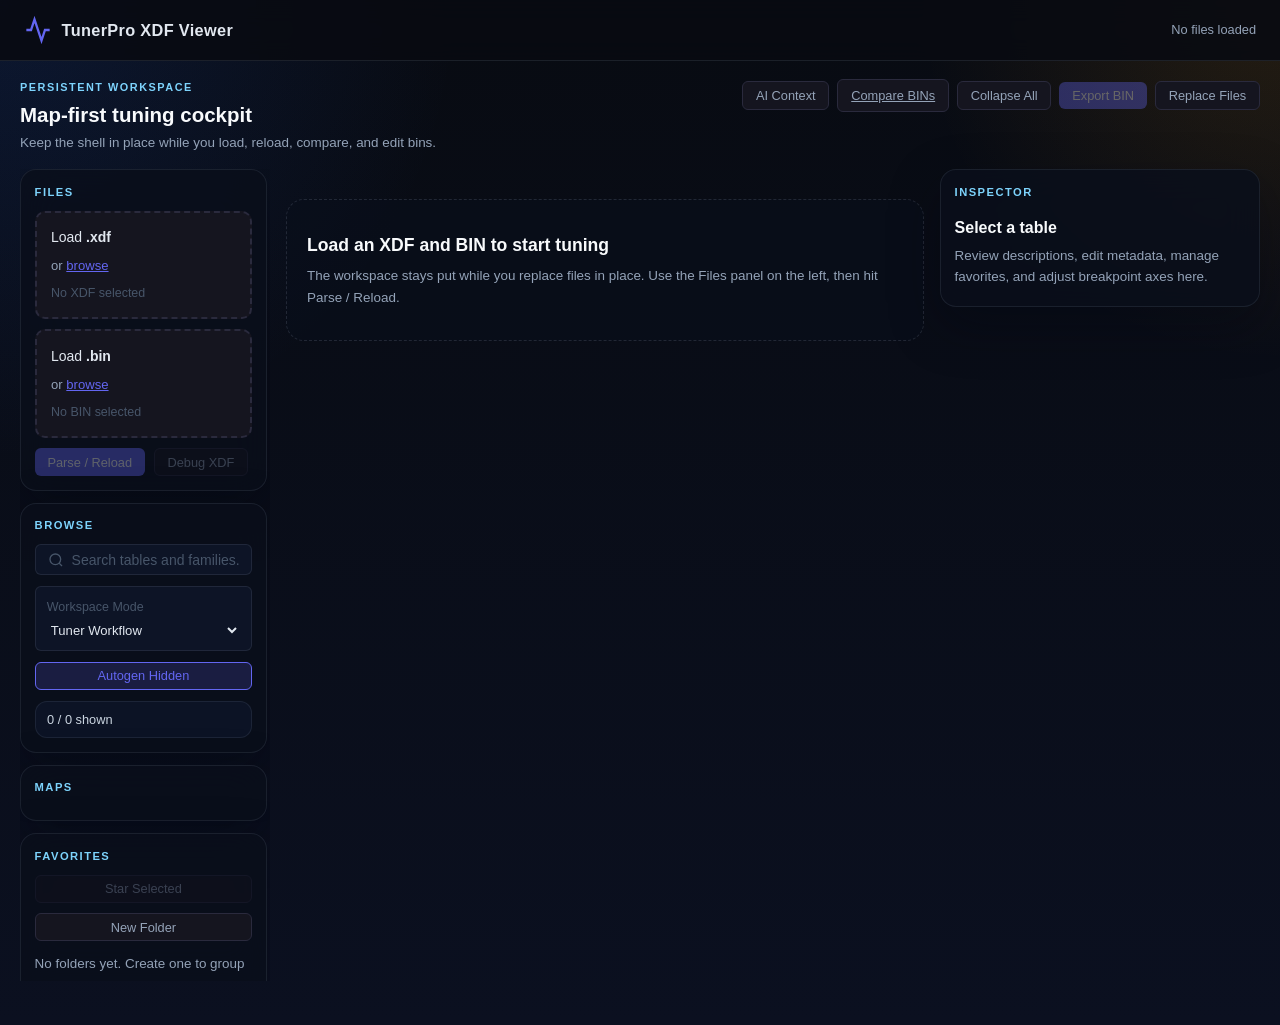
==== templates/index.html @ 8d2fbac7 "Improve folder bulk add and XDF errors" ====
<!DOCTYPE html>
<html lang="en">
<head>
  <meta charset="UTF-8" />
  <meta name="viewport" content="width=device-width, initial-scale=1.0" />
  <title>TunerPro XDF Viewer</title>
  <link rel="stylesheet" href="/static/style.css?v=20260409b" />
</head>
<body>
<header>
  <div class="header-inner">
    <div class="logo">
      <svg width="28" height="28" viewBox="0 0 24 24" fill="none" stroke="currentColor" stroke-width="2">
        <polyline points="22 12 18 12 15 21 9 3 6 12 2 12"/>
      </svg>
      TunerPro XDF Viewer
    </div>
    <div class="header-meta" id="header-meta"></div>
  </div>
</header>

<div class="results-area" id="results-area">
  <div class="workspace-topbar">
    <div class="workspace-topbar__meta">
      <div class="workspace-kicker">Persistent Workspace</div>
      <div class="workspace-title-wrap">
        <div class="workspace-title">Map-first tuning cockpit</div>
        <div class="workspace-subtitle">Keep the shell in place while you load, reload, compare, and edit bins.</div>
      </div>
    </div>

    <div class="workspace-topbar__controls">
      <div class="editor-toolbar" id="editor-toolbar">
        <div class="editor-toolbar__status">
          <span class="editor-badge" id="draft-badge">Draft Unloaded</span>
          <span class="editor-meta" id="draft-meta">0 pending edits · 0 dirty tables</span>
        </div>
        <div class="editor-toolbar__actions">
          <button class="btn btn-ghost btn-sm" id="btn-undo-draft" disabled>Undo Last</button>
          <button class="btn btn-ghost btn-sm" id="btn-reset-draft" disabled>Reset Draft</button>
          <button class="btn btn-primary btn-sm" id="btn-export-draft" disabled>Export Draft</button>
        </div>
      </div>
      <div class="workspace-actions">
        <button class="btn btn-ghost btn-sm" id="btn-ai-context" title="Show AI context prompt">AI Context</button>
        <a class="btn btn-ghost btn-sm" href="/compare">Compare BINs</a>
        <button class="btn btn-ghost btn-sm" id="btn-collapse-all">Collapse All</button>
        <button class="btn btn-primary btn-sm" id="btn-export-bin-top" disabled>Export BIN</button>
        <button class="btn btn-ghost btn-sm" id="btn-new-files">Replace Files</button>
      </div>
    </div>
  </div>

  <div class="workspace-shell">
    <aside class="workspace-sidebar">
      <section class="workspace-panel workspace-panel--files">
        <div class="workspace-panel__label">Files</div>
        <div class="file-panel">
          <div class="drop-zone drop-zone--compact" id="drop-xdf" data-target="xdf">
            <div class="drop-label">Load <strong>.xdf</strong></div>
            <div class="drop-sub">or <label class="file-link">browse<input type="file" id="input-xdf" accept=".xdf,.xml" hidden /></label></div>
            <div class="drop-status" id="status-xdf">No XDF selected</div>
          </div>
          <div class="drop-zone drop-zone--compact" id="drop-bin" data-target="bin">
            <div class="drop-label">Load <strong>.bin</strong></div>
            <div class="drop-sub">or <label class="file-link">browse<input type="file" id="input-bin" accept=".bin,.hex,*" hidden /></label></div>
            <div class="drop-status" id="status-bin">No BIN selected</div>
          </div>
          <div class="file-actions">
            <button class="btn btn-primary btn-sm" id="btn-parse" disabled>Parse / Reload</button>
            <button class="btn btn-ghost btn-sm" id="btn-debug" disabled title="Inspect raw XDF parse: addresses, dims, strides, math">Debug XDF</button>
          </div>
          <div class="progress-bar" id="progress-bar" style="display:none">
            <div class="progress-fill" id="progress-fill"></div>
          </div>
          <div class="upload-error" id="upload-error" style="display:none"></div>
        </div>
      </section>

      <section class="workspace-panel">
        <div class="workspace-panel__label">Browse</div>
        <div class="search-wrap search-wrap--sidebar">
          <svg width="16" height="16" viewBox="0 0 24 24" fill="none" stroke="currentColor" stroke-width="2">
            <circle cx="11" cy="11" r="8"/><line x1="21" y1="21" x2="16.65" y2="16.65"/>
          </svg>
          <input type="text" id="search-input" placeholder="Search tables and families..." autocomplete="off" />
          <button class="search-clear" id="search-clear" style="display:none">x</button>
        </div>
        <div class="view-select-wrap view-select-wrap--block">
          <label class="view-select-label" for="view-mode">Workspace Mode</label>
          <select class="view-select" id="view-mode" title="Choose how tables are grouped">
            <option value="workflow">Tuner Workflow</option>
            <option value="hierarchy">TunerPro Hierarchy</option>
            <option value="flat">Flat List</option>
          </select>
        </div>
        <button class="btn btn-ghost btn-sm btn-block" id="btn-hide-autogen" title="Toggle autogen axis tables">Autogen Hidden</button>
        <div class="count-badge count-badge--sidebar" id="count-badge">0 / 0 shown</div>
      </section>

      <section class="workspace-panel" id="map-panel">
        <div class="workspace-panel__label">Maps</div>
        <div class="map-tabs" id="map-tabs"></div>
      </section>

      <section class="workspace-panel" id="favorites-panel">
        <div class="workspace-panel__label">Favorites</div>
        <div class="favorites-actions">
          <button class="btn btn-ghost btn-sm btn-block" id="btn-toggle-favorite" disabled>Star Selected</button>
          <button class="btn btn-ghost btn-sm btn-block" id="btn-create-folder">New Folder</button>
        </div>
        <div class="folder-list" id="folder-list"></div>
      </section>

      <section class="workspace-panel" id="category-panel">
        <div class="workspace-panel__label">Category Navigation</div>
        <div class="category-nav" id="category-nav"></div>
      </section>
    </aside>

    <main class="workspace-main">
      <section class="workspace-overview" id="workspace-overview"></section>
      <section class="category-tabs" id="category-tabs"></section>
      <div class="workspace-empty" id="workspace-empty">
        <div class="workspace-empty__title">Load an XDF and BIN to start tuning</div>
        <div class="workspace-empty__copy">The workspace stays put while you replace files in place. Use the Files panel on the left, then hit Parse / Reload.</div>
      </div>
      <div class="table-list" id="table-list"></div>
    </main>

    <aside class="workspace-inspector">
      <div class="workspace-panel workspace-panel--inspector">
        <div class="workspace-panel__label">Inspector</div>
        <div class="inspector-empty" id="inspector-empty">
          <div class="inspector-empty__title">Select a table</div>
          <div class="inspector-empty__copy">Review descriptions, edit metadata, manage favorites, and adjust breakpoint axes here.</div>
        </div>
        <div class="inspector-panel" id="inspector-panel" style="display:none">
          <div class="inspector-panel__header" id="inspector-header"></div>
          <div class="inspector-panel__body" id="inspector-body"></div>
        </div>
      </div>
    </aside>
  </div>
</div>

<div class="modal-backdrop" id="folder-modal" style="display:none">
  <div class="modal">
    <div class="modal-header">
      <span>Folder</span>
      <button class="modal-close" id="folder-close">x</button>
    </div>
    <div class="modal-body">
      <p class="modal-hint">Create or rename a shared favorites folder for this tuning workspace.</p>
      <div class="metadata-form">
        <label class="metadata-form__field">
          <span>Folder Name</span>
          <input type="text" id="folder-name" />
        </label>
      </div>
      <div class="metadata-form__actions">
        <button class="btn btn-ghost btn-sm" id="folder-delete" style="display:none">Delete Folder</button>
        <button class="btn btn-primary btn-sm" id="folder-save">Save Folder</button>
      </div>
    </div>
  </div>
</div>

<div class="modal-backdrop" id="folder-quick-add-modal" style="display:none">
  <div class="modal modal--wide">
    <div class="modal-header">
      <span id="folder-quick-add-title">Quick Add to Folder</span>
      <button class="modal-close" id="folder-quick-add-close">x</button>
    </div>
    <div class="modal-body">
      <p class="modal-hint">Search tables and families, then use checkboxes to add or remove them from this folder in one pass.</p>
      <div class="quick-add-toolbar">
        <input type="text" id="folder-quick-add-search" placeholder="Search tables, families, buckets, maps..." />
        <button class="btn btn-ghost btn-sm" id="folder-quick-add-clear">Clear</button>
      </div>
      <div class="quick-add-list" id="folder-quick-add-list"></div>
      <div class="metadata-form__actions">
        <button class="btn btn-ghost btn-sm" id="folder-quick-add-cancel">Cancel</button>
        <button class="btn btn-primary btn-sm" id="folder-quick-add-save">Save Assignments</button>
      </div>
    </div>
  </div>
</div>

<div class="modal-backdrop" id="debug-modal" style="display:none">
  <div class="modal">
    <div class="modal-header">
      <span>XDF Debug - Raw Parse Output</span>
      <button class="modal-close" id="debug-close">x</button>
    </div>
    <div class="modal-body">
      <p class="modal-hint">This shows the raw values extracted from your XDF file. Check <strong>z_rows / z_cols</strong>, <strong>z_file_addr_hex</strong>, and <strong>sample_hex</strong> to spot bad addresses or offsets quickly.</p>
      <input type="text" id="debug-search" placeholder="Filter by table name..." class="debug-search-input" />
      <pre id="debug-output"></pre>
    </div>
  </div>
</div>

<div class="modal-backdrop" id="ai-context-modal" style="display:none">
  <div class="modal modal--wide">
    <div class="modal-header">
      <span>AI Tuning Context Prompt</span>
      <button class="modal-close" id="ai-context-close">x</button>
    </div>
    <div class="modal-body">
      <p class="modal-hint">Paste this at the start of a chat with a tuning-capable model so it understands the structure produced by <strong>Copy for AI</strong>.</p>
      <button class="btn btn-primary btn-sm" id="btn-copy-ai-context" style="margin-bottom:12px">Copy Prompt</button>
      <pre id="ai-context-text" class="ai-context-pre"></pre>
    </div>
  </div>
</div>

<div class="modal-backdrop" id="metadata-modal" style="display:none">
  <div class="modal modal--wide">
    <div class="modal-header">
      <span>Edit Table Metadata</span>
      <button class="modal-close" id="metadata-close">x</button>
    </div>
    <div class="modal-body">
      <p class="modal-hint">These name and description edits are local UI overrides for this browser. They do not change the BIN or the XDF itself.</p>
      <div class="metadata-form">
        <label class="metadata-form__field">
          <span>Display Name</span>
          <input type="text" id="metadata-title" />
        </label>
        <label class="metadata-form__field">
          <span>Short Description</span>
          <input type="text" id="metadata-short" />
        </label>
        <label class="metadata-form__field">
          <span>Long Description</span>
          <textarea id="metadata-long" rows="6"></textarea>
        </label>
      </div>
      <div class="metadata-form__actions">
        <button class="btn btn-ghost btn-sm" id="metadata-reset">Clear Override</button>
        <button class="btn btn-primary btn-sm" id="metadata-save">Save</button>
      </div>
    </div>
  </div>
</div>

<div class="toast" id="copy-toast">Copied to clipboard!</div>

<script src="/static/app.js?v=20260409b"></script>
</body>
</html>
---- static/style.css ----
/* ═══════════════════════════════════════════════════════════
   TunerPro XDF Viewer — Styles
   Dark automotive theme
   ═══════════════════════════════════════════════════════════ */

:root {
  --bg:          #0d0d14;
  --bg-card:     #15151f;
  --bg-hover:    #1c1c28;
  --bg-stripe:   #12121b;
  --border:      #2a2a3d;
  --border-dim:  #1e1e2e;
  --accent:      #6366f1;
  --accent-dim:  #3730a3;
  --accent-glow: rgba(99,102,241,.18);
  --amber:       #f59e0b;
  --amber-dim:   #92400e;
  --green:       #22c55e;
  --red:         #ef4444;
  --red-dim:     rgba(239,68,68,.18);
  --green-dim:   rgba(34,197,94,.18);
  --text:        #e2e8f0;
  --text-dim:    #94a3b8;
  --text-muted:  #475569;
  --radius:      10px;
  --radius-sm:   6px;
  --font-mono:   'JetBrains Mono', 'Fira Code', 'Cascadia Code', ui-monospace, monospace;
  --shadow:      0 4px 24px rgba(0,0,0,.5);
}

*, *::before, *::after { box-sizing: border-box; margin: 0; padding: 0; }

html { scroll-behavior: smooth; }

body {
  background: var(--bg);
  color: var(--text);
  font-family: -apple-system, BlinkMacSystemFont, 'Segoe UI', Roboto, sans-serif;
  font-size: 14px;
  line-height: 1.5;
  min-height: 100vh;
}

/* ── Header ── */
header {
  position: sticky;
  top: 0;
  z-index: 100;
  background: rgba(13,13,20,.92);
  backdrop-filter: blur(12px);
  border-bottom: 1px solid var(--border);
}
.header-inner {
  max-width: 1400px;
  margin: 0 auto;
  padding: 0 1.5rem;
  height: 52px;
  display: flex;
  align-items: center;
  justify-content: space-between;
}
.logo {
  display: flex;
  align-items: center;
  gap: .6rem;
  font-size: 1rem;
  font-weight: 600;
  color: var(--text);
  letter-spacing: .02em;
}
.logo svg { color: var(--accent); }
.header-meta { color: var(--text-dim); font-size: .8rem; }

/* ── Upload Panel ── */
.upload-panel {
  max-width: 900px;
  margin: 3rem auto;
  padding: 0 1.5rem;
}
.upload-grid {
  display: grid;
  grid-template-columns: 1fr 1fr 1fr;
  gap: 1rem;
}
@media (max-width: 700px) {
  .upload-grid { grid-template-columns: 1fr; }
}

.drop-zone {
  background: var(--bg-card);
  border: 2px dashed var(--border);
  border-radius: var(--radius);
  padding: 2rem 1.2rem;
  text-align: center;
  cursor: pointer;
  transition: border-color .2s, background .2s;
  display: flex;
  flex-direction: column;
  align-items: center;
  gap: .5rem;
}
.drop-zone:hover,
.drop-zone.drag-over {
  border-color: var(--accent);
  background: var(--accent-glow);
}
.drop-zone.has-file {
  border-color: var(--green);
  border-style: solid;
}
.drop-zone--optional {
  border-color: var(--border-dim);
  opacity: .8;
}
.drop-zone--optional:hover {
  opacity: 1;
  border-color: var(--amber);
  background: rgba(245,158,11,.1);
}
.drop-zone--optional.has-file {
  border-color: var(--amber);
  border-style: solid;
  opacity: 1;
}

.drop-icon { color: var(--text-muted); margin-bottom: .25rem; }
.drop-zone.has-file .drop-icon { color: var(--green); }
.drop-zone--optional.has-file .drop-icon { color: var(--amber); }

.drop-label { font-weight: 500; }
.drop-sub { color: var(--text-dim); font-size: .82rem; }
.drop-status {
  font-size: .78rem;
  color: var(--text-muted);
  word-break: break-all;
  max-width: 100%;
  overflow: hidden;
  text-overflow: ellipsis;
  white-space: nowrap;
}
.drop-zone.has-file .drop-status { color: var(--green); }
.drop-zone--optional.has-file .drop-status { color: var(--amber); }

.file-link {
  color: var(--accent);
  cursor: pointer;
  text-decoration: underline;
}
.optional-badge {
  font-size: .7rem;
  background: var(--amber-dim);
  color: var(--amber);
  padding: .1rem .4rem;
  border-radius: 99px;
  vertical-align: middle;
}

/* ── Upload Actions ── */
.upload-actions {
  display: flex;
  gap: .75rem;
  justify-content: center;
  margin-top: 1.5rem;
}

/* ── Progress Bar ── */
.progress-bar {
  height: 3px;
  background: var(--border);
  border-radius: 99px;
  margin-top: 1.25rem;
  overflow: hidden;
}
.progress-fill {
  height: 100%;
  background: var(--accent);
  border-radius: 99px;
  width: 0%;
  transition: width .3s;
  animation: shimmer 1.2s infinite;
}
@keyframes shimmer {
  0%   { opacity: 1; }
  50%  { opacity: .6; }
  100% { opacity: 1; }
}

.upload-error {
  margin-top: 1rem;
  background: rgba(239,68,68,.12);
  border: 1px solid var(--red);
  color: var(--red);
  border-radius: var(--radius-sm);
  padding: .75rem 1rem;
  font-size: .85rem;
  white-space: pre-wrap;
  font-family: var(--font-mono);
}

/* ── Buttons ── */
.btn {
  display: inline-flex;
  align-items: center;
  gap: .4rem;
  padding: .55rem 1.2rem;
  border-radius: var(--radius-sm);
  border: none;
  font-size: .875rem;
  font-weight: 500;
  cursor: pointer;
  transition: background .18s, opacity .18s;
}
.btn:disabled { opacity: .35; cursor: not-allowed; }
.btn-primary {
  background: var(--accent);
  color: #fff;
}
.btn-primary:not(:disabled):hover { background: #4f46e5; }
.btn-ghost {
  background: var(--bg-card);
  color: var(--text-dim);
  border: 1px solid var(--border);
}
.btn-ghost:hover { background: var(--bg-hover); color: var(--text); }
.btn-sm { padding: .35rem .8rem; font-size: .8rem; }
.btn-copy {
  background: transparent;
  color: var(--text-muted);
  border: 1px solid var(--border);
  padding: .3rem .65rem;
  border-radius: var(--radius-sm);
  font-size: .75rem;
  cursor: pointer;
  transition: all .15s;
  white-space: nowrap;
}
.btn-copy:hover {
  background: var(--accent-glow);
  color: var(--accent);
  border-color: var(--accent);
}

/* ── Results Area ── */
.results-area {
  max-width: 1400px;
  margin: 0 auto;
  padding: 0 1.5rem 3rem;
}

/* ── Toolbar ── */
.toolbar {
  display: flex;
  align-items: center;
  gap: .75rem;
  padding: .75rem 0;
  border-bottom: 1px solid var(--border);
  margin-bottom: 1rem;
  flex-wrap: wrap;
}
.search-wrap {
  display: flex;
  align-items: center;
  gap: .5rem;
  background: var(--bg-card);
  border: 1px solid var(--border);
  border-radius: var(--radius-sm);
  padding: .4rem .75rem;
  min-width: 240px;
}
.search-wrap svg { color: var(--text-muted); flex-shrink: 0; }
.search-wrap input {
  background: none;
  border: none;
  outline: none;
  color: var(--text);
  font-size: .875rem;
  flex: 1;
  min-width: 0;
}
.search-wrap input::placeholder { color: var(--text-muted); }
.search-clear {
  background: none;
  border: none;
  color: var(--text-muted);
  cursor: pointer;
  padding: 0;
  font-size: .85rem;
  line-height: 1;
}
.search-clear:hover { color: var(--text); }

.filter-tabs { display: flex; gap: .25rem; }
.filter-tab {
  background: none;
  border: 1px solid var(--border);
  color: var(--text-dim);
  border-radius: var(--radius-sm);
  padding: .3rem .7rem;
  font-size: .8rem;
  cursor: pointer;
  transition: all .15s;
}
.filter-tab.active,
.filter-tab:hover {
  background: var(--accent);
  border-color: var(--accent);
  color: #fff;
}

.toolbar-right {
  display: flex;
  align-items: center;
  gap: .75rem;
  margin-left: auto;
}
.count-badge {
  font-size: .78rem;
  color: var(--text-muted);
}

/* ── Table Cards ── */
.table-list {
  display: flex;
  flex-direction: column;
  gap: .5rem;
}

.table-card {
  background: var(--bg-card);
  border: 1px solid var(--border);
  border-radius: var(--radius);
  overflow: hidden;
  transition: border-color .18s;
}
.table-card:hover { border-color: var(--accent-dim); }
.table-card.has-error { border-color: var(--red); }

.card-header {
  display: flex;
  align-items: center;
  gap: .75rem;
  padding: .65rem 1rem;
  cursor: pointer;
  user-select: none;
  transition: background .15s;
}
.card-header:hover { background: var(--bg-hover); }

.card-chevron {
  color: var(--text-muted);
  transition: transform .2s;
  flex-shrink: 0;
}
.table-card.open .card-chevron { transform: rotate(90deg); }

.card-type-badge {
  font-size: .68rem;
  font-weight: 600;
  text-transform: uppercase;
  letter-spacing: .06em;
  padding: .15rem .45rem;
  border-radius: 4px;
  flex-shrink: 0;
}
.badge-table   { background: rgba(99,102,241,.2);  color: var(--accent); }
.badge-constant{ background: rgba(34,197,94,.2);   color: var(--green);  }
.badge-error   { background: rgba(239,68,68,.2);   color: var(--red);    }

.card-title {
  font-weight: 500;
  font-size: .9rem;
  flex: 1;
  min-width: 0;
  overflow: hidden;
  text-overflow: ellipsis;
  white-space: nowrap;
}
.card-units {
  font-size: .78rem;
  color: var(--text-muted);
  font-family: var(--font-mono);
  flex-shrink: 0;
}
.card-dims {
  font-size: .75rem;
  color: var(--text-muted);
  flex-shrink: 0;
}
.card-copy { flex-shrink: 0; }
.card-edit-meta {
  background: transparent;
  border: 1px solid var(--border);
  border-radius: var(--radius-sm);
  color: var(--text-muted);
  cursor: pointer;
  font-size: 0.68rem;
  line-height: 1;
  padding: 0.28rem 0.45rem;
  text-transform: uppercase;
  letter-spacing: 0.04em;
}

.card-edit-meta:hover {
  background: var(--bg-hover);
  color: var(--text);
}

.card-body {
  display: none;
  border-top: 1px solid var(--border);
}
.table-card.open .card-body { display: block; }

.card-desc {
  padding: .5rem 1rem;
  color: var(--text-dim);
  font-size: .8rem;
  border-bottom: 1px solid var(--border-dim);
}

/* ── Data Table ── */
.table-scroll {
  overflow-x: auto;
  padding: .75rem 1rem;
}

table.data-table {
  border-collapse: collapse;
  font-family: var(--font-mono);
  font-size: .78rem;
  min-width: 100%;
  white-space: nowrap;
}
table.data-table th,
table.data-table td {
  padding: .3rem .65rem;
  text-align: right;
  border: 1px solid var(--border-dim);
}
table.data-table th {
  background: var(--bg);
  color: var(--text-dim);
  font-weight: 500;
  font-size: .72rem;
  text-transform: uppercase;
  letter-spacing: .04em;
  position: sticky;
  top: 0;
  z-index: 1;
}
table.data-table th.row-header {
  left: 0;
  z-index: 2;
  text-align: left;
}
table.data-table td.row-label {
  background: var(--bg);
  color: var(--text-dim);
  font-size: .72rem;
  position: sticky;
  left: 0;
  z-index: 1;
  text-align: left;
  border-right: 2px solid var(--border);
}
table.data-table tr:nth-child(even) td { background: var(--bg-stripe); }
table.data-table tr:nth-child(even) td.row-label { background: var(--bg-stripe); }
table.data-table td { color: var(--text); }

/* Diff highlight */
table.data-table td.diff-changed {
  background: var(--red-dim) !important;
  color: var(--red);
  font-weight: 600;
}
table.data-table td.diff-changed .v1 { text-decoration: line-through; opacity: .55; display: block; font-size: .7rem; }
table.data-table td.diff-changed .v2 { color: var(--green); }

/* Scalar display */
.scalar-display {
  padding: 1rem 1.25rem;
  display: flex;
  align-items: baseline;
  gap: .5rem;
}
.scalar-value {
  font-family: var(--font-mono);
  font-size: 1.6rem;
  font-weight: 700;
  color: var(--text);
}
.scalar-units {
  font-family: var(--font-mono);
  color: var(--text-muted);
  font-size: .9rem;
}
.scalar-diff {
  font-size: .85rem;
  color: var(--red);
  font-family: var(--font-mono);
}
.scalar-diff .arrow { color: var(--text-muted); }
.scalar-diff .new-val { color: var(--green); }

/* Error card */
.card-error-msg {
  padding: .75rem 1rem;
  color: var(--red);
  font-family: var(--font-mono);
  font-size: .8rem;
}

/* ── Toast ── */
.toast {
  position: fixed;
  bottom: 1.5rem;
  right: 1.5rem;
  background: var(--accent);
  color: #fff;
  padding: .6rem 1.2rem;
  border-radius: var(--radius-sm);
  font-size: .875rem;
  font-weight: 500;
  box-shadow: var(--shadow);
  opacity: 0;
  transform: translateY(8px);
  transition: opacity .22s, transform .22s;
  pointer-events: none;
  z-index: 9999;
}
.toast.show {
  opacity: 1;
  transform: translateY(0);
}

/* ── Debug Modal ── */
.modal-backdrop {
  position: fixed;
  inset: 0;
  background: rgba(0,0,0,.7);
  z-index: 200;
  display: flex;
  align-items: flex-start;
  justify-content: center;
  padding: 2rem 1rem;
  overflow-y: auto;
}
.modal {
  background: var(--bg-card);
  border: 1px solid var(--border);
  border-radius: var(--radius);
  width: 100%;
  max-width: 900px;
  box-shadow: var(--shadow);
}
.modal-header {
  display: flex;
  align-items: center;
  justify-content: space-between;
  padding: .75rem 1rem;
  border-bottom: 1px solid var(--border);
  font-weight: 600;
}
.modal-close {
  background: none;
  border: none;
  color: var(--text-muted);
  cursor: pointer;
  font-size: 1rem;
  padding: .2rem .4rem;
}
.modal-close:hover { color: var(--text); }
.modal-body { padding: 1rem; }
.modal-hint {
  font-size: .82rem;
  color: var(--text-dim);
  margin-bottom: .75rem;
  line-height: 1.6;
}
.debug-search-input {
  width: 100%;
  background: var(--bg);
  border: 1px solid var(--border);
  border-radius: var(--radius-sm);
  color: var(--text);
  padding: .4rem .75rem;
  font-size: .85rem;
  margin-bottom: .75rem;
  outline: none;
}
#debug-output {
  background: var(--bg);
  border: 1px solid var(--border-dim);
  border-radius: var(--radius-sm);
  padding: .75rem;
  font-family: var(--font-mono);
  font-size: .75rem;
  overflow-x: auto;
  white-space: pre;
  max-height: 65vh;
  overflow-y: auto;
  color: var(--text-dim);
}
#debug-output .hi  { color: var(--text); }
#debug-output .bad { color: var(--red);  }
#debug-output .ok  { color: var(--green);}

/* ── No results ── */
.no-results {
  text-align: center;
  padding: 3rem;
  color: var(--text-muted);
}
.no-results svg { color: var(--border); margin-bottom: .75rem; }

/* ── View Switcher ── */
.view-switcher {
  display: flex;
  gap: 0;
  border: 1px solid var(--border);
  border-radius: var(--radius-sm);
  overflow: hidden;
}
.view-btn {
  background: var(--bg-card);
  border: none;
  color: var(--text-dim);
  padding: .3rem .75rem;
  font-size: .78rem;
  font-weight: 500;
  cursor: pointer;
  transition: background .15s, color .15s;
  white-space: nowrap;
}
.view-btn + .view-btn { border-left: 1px solid var(--border); }
.view-btn.active {
  background: var(--accent);
  color: #fff;
}
.view-btn:not(.active):hover {
  background: var(--bg-hover);
  color: var(--text);
}

/* ── Category View ── */
.category-section {
  margin-bottom: .75rem;
  border: 1px solid var(--border);
  border-radius: var(--radius);
  overflow: hidden;
}
.category-header {
  display: flex;
  align-items: center;
  gap: .75rem;
  padding: .6rem 1rem;
  background: var(--bg-stripe);
  cursor: pointer;
  user-select: none;
  transition: background .15s;
}
.category-header:hover { background: var(--bg-hover); }
.category-chevron {
  color: var(--text-muted);
  transition: transform .2s;
  flex-shrink: 0;
  font-size: .75rem;
}
.category-section.open .category-chevron { transform: rotate(90deg); }
.category-name {
  font-weight: 600;
  font-size: .85rem;
  color: var(--text);
  flex: 1;
}
.category-count {
  font-size: .72rem;
  color: var(--text-muted);
  background: var(--bg);
  border: 1px solid var(--border);
  padding: .1rem .45rem;
  border-radius: 99px;
}
.category-body {
  display: none;
  padding: .5rem;
  display: flex;
  flex-direction: column;
  gap: .35rem;
}
.category-section:not(.open) .category-body { display: none; }
.category-section.open .category-body { display: flex; }

/* Inside category, cards have no margin/border-radius of their own row */
.category-body .table-card {
  border-radius: var(--radius-sm);
}

/* ── Autogen badge ── */
.badge-autogen {
  font-size: .62rem;
  background: rgba(148,163,184,.1);
  color: var(--text-muted);
  padding: .1rem .35rem;
  border-radius: 4px;
  flex-shrink: 0;
}

/* ── AI Context Modal ── */
.modal--wide { max-width: 780px; }
.ai-context-pre {
  background: var(--bg);
  border: 1px solid var(--border-dim);
  border-radius: var(--radius-sm);
  padding: .75rem 1rem;
  font-family: var(--font-mono);
  font-size: .74rem;
  line-height: 1.6;
  overflow-x: auto;
  white-space: pre-wrap;
  max-height: 60vh;
  overflow-y: auto;
  color: var(--text-dim);
}

/* ── Autogen filter active state ── */
#btn-hide-autogen.active {
  background: var(--accent-glow);
  border-color: var(--accent);
  color: var(--accent);
}

.view-select-wrap {
  display: inline-flex;
  align-items: center;
  gap: 0.5rem;
  padding: 0.3rem 0.65rem;
  border: 1px solid var(--border);
  border-radius: var(--radius-sm);
  background: var(--bg-card);
}

.view-select-label {
  font-size: 0.78rem;
  color: var(--text-muted);
}

.view-select {
  background: transparent;
  border: none;
  color: var(--text);
  font-size: 0.8rem;
  outline: none;
}

.group-section {
  border: 1px solid var(--border);
  border-radius: var(--radius);
  overflow: hidden;
  background: rgba(21, 21, 31, 0.55);
}

.group-section + .group-section {
  margin-top: 0.65rem;
}

.group-header {
  width: 100%;
  display: flex;
  align-items: center;
  gap: 0.7rem;
  padding: 0.7rem 1rem;
  background: var(--bg-stripe);
  border: none;
  color: var(--text);
  cursor: pointer;
  text-align: left;
}

.group-header:hover {
  background: var(--bg-hover);
}

.group-header {
  padding-left: calc(1rem + (var(--group-depth, 0) * 1rem));
}

.group-chevron {
  color: var(--text-muted);
  transition: transform 0.18s ease;
}

.group-section.open > .group-header .group-chevron {
  transform: rotate(90deg);
}

.group-title {
  font-weight: 600;
  flex: 1;
}

.group-count {
  font-size: 0.72rem;
  color: var(--text-muted);
  border: 1px solid var(--border);
  border-radius: 999px;
  padding: 0.1rem 0.45rem;
  background: var(--bg);
}

.group-body {
  display: none;
  padding: 0.5rem;
}

.group-section.open > .group-body {
  display: block;
}

.group-body > .group-section {
  margin-top: 0.5rem;
}

.group-body > .table-card + .table-card,
.group-body > .group-section + .table-card,
.group-body > .table-card + .group-section {
  margin-top: 0.5rem;
}

.count-badge {
  max-width: 360px;
  line-height: 1.35;
}

.card-metric {
  font-size: 0.7rem;
  color: var(--amber);
  border: 1px solid rgba(245,158,11,.35);
  background: rgba(245,158,11,.08);
  padding: 0.12rem 0.45rem;
  border-radius: 999px;
  flex-shrink: 0;
}

.group-section--low > .group-header {
  background: rgba(146, 64, 14, 0.12);
}

.group-section--low > .group-header:hover {
  background: rgba(146, 64, 14, 0.2);
}

.view-select {
  cursor: pointer;
}

.view-select option {
  color: #111827;
}

@media (max-width: 980px) {
  .toolbar-right {
    width: 100%;
    margin-left: 0;
    flex-wrap: wrap;
  }

  .count-badge {
    width: 100%;
  }
}

.badge-family {
  background: rgba(245,158,11,.16);
  color: var(--amber);
}

.family-section {
  background: var(--bg-card);
  border: 1px solid var(--border);
  border-radius: var(--radius);
  overflow: hidden;
  transition: border-color .18s;
}

.family-section:hover {
  border-color: var(--accent-dim);
}

.family-section + .family-section,
.family-section + .table-card,
.table-card + .family-section {
  margin-top: 0.5rem;
}

.family-header {
  width: 100%;
  display: flex;
  align-items: center;
  gap: .75rem;
  padding: .65rem 1rem;
  background: transparent;
  border: none;
  color: var(--text);
  text-align: left;
  cursor: pointer;
  user-select: none;
  transition: background .15s;
}

.family-header:hover {
  background: var(--bg-hover);
}

.family-chevron {
  color: var(--text-muted);
  transition: transform .2s;
  flex-shrink: 0;
}

.family-section.open .family-chevron {
  transform: rotate(90deg);
}

.family-title {
  font-weight: 500;
  font-size: .9rem;
  flex: 1;
  min-width: 0;
}

.family-count {
  font-size: .72rem;
  color: var(--text-muted);
  border: 1px solid var(--border);
  background: var(--bg);
  border-radius: 999px;
  padding: .1rem .45rem;
  flex-shrink: 0;
}

.family-body {
  display: none;
  padding: 0 .5rem .5rem;
}

.family-section.open .family-body {
  display: block;
}

.family-description,
.group-description {
  margin-bottom: 0.5rem;
  padding: 0.65rem 0.8rem;
  border: 1px solid var(--border-dim);
  border-radius: var(--radius-sm);
  background: rgba(148,163,184,.06);
}

.desc-short {
  color: var(--text-dim);
  font-size: 0.82rem;
  line-height: 1.5;
}

.desc-long {
  color: var(--text-muted);
  font-size: 0.78rem;
  line-height: 1.55;
  margin-top: 0.35rem;
  white-space: pre-wrap;
}

.group-body > .family-section:first-child,
.group-body > .table-card:first-child {
  margin-top: 0;
}

.editor-toolbar {
  display: none;
  align-items: center;
  justify-content: space-between;
  gap: 1rem;
  padding: 0.8rem 0 1rem;
  border-bottom: 1px solid var(--border);
  margin-bottom: 1rem;
  flex-wrap: wrap;
}

.editor-toolbar__status,
.editor-toolbar__actions {
  display: flex;
  align-items: center;
  gap: 0.65rem;
  flex-wrap: wrap;
}

.editor-badge {
  display: inline-flex;
  align-items: center;
  padding: 0.2rem 0.55rem;
  border: 1px solid var(--border);
  border-radius: 999px;
  background: rgba(34,197,94,.12);
  color: var(--green);
  font-size: 0.72rem;
  font-weight: 700;
  letter-spacing: 0.04em;
  text-transform: uppercase;
}

.editor-badge.is-dirty {
  background: rgba(245,158,11,.12);
  color: var(--amber);
  border-color: rgba(245,158,11,.25);
}

.editor-meta {
  color: var(--text-dim);
  font-size: 0.82rem;
}

.badge-draft {
  font-size: 0.68rem;
  font-weight: 700;
  letter-spacing: 0.05em;
  text-transform: uppercase;
  padding: 0.15rem 0.45rem;
  border-radius: 999px;
  border: 1px solid rgba(245,158,11,.35);
  color: var(--amber);
  background: rgba(245,158,11,.08);
}

.editor-panel {
  padding: 0.75rem 1rem 0.35rem;
  border-bottom: 1px solid var(--border);
  background: rgba(99,102,241,.03);
}

.editor-row {
  display: flex;
  align-items: center;
  gap: 0.65rem;
  flex-wrap: wrap;
  margin-bottom: 0.6rem;
}

.editor-row:last-child {
  margin-bottom: 0;
}

.selection-chip {
  display: inline-flex;
  align-items: center;
  padding: 0.2rem 0.55rem;
  border: 1px solid var(--border);
  border-radius: 999px;
  color: var(--text-dim);
  font-size: 0.76rem;
  background: var(--bg);
}

.editor-mini-btn {
  background: transparent;
  border: 1px solid var(--border);
  border-radius: var(--radius-sm);
  color: var(--text-dim);
  cursor: pointer;
  font-size: 0.74rem;
  padding: 0.25rem 0.55rem;
}

.editor-mini-btn:hover {
  background: var(--bg-hover);
  color: var(--text);
}

.editor-control {
  display: inline-flex;
  align-items: center;
  gap: 0.4rem;
  color: var(--text-dim);
  font-size: 0.76rem;
}

.editor-control select,
.editor-control input {
  background: var(--bg-card);
  border: 1px solid var(--border);
  border-radius: var(--radius-sm);
  color: var(--text);
  font-size: 0.8rem;
  padding: 0.35rem 0.55rem;
}

.editor-preview {
  border: 1px solid var(--border-dim);
  border-radius: var(--radius-sm);
  background: rgba(148,163,184,.05);
  padding: 0.55rem 0.7rem;
  color: var(--text-dim);
  font-size: 0.76rem;
  line-height: 1.45;
}

.editor-preview-copy {
  color: var(--text-dim);
}

.editor-preview-line {
  margin-top: 0.2rem;
  color: var(--text-muted);
  font-family: var(--font-mono);
  font-size: 0.72rem;
}

.metadata-form {
  display: grid;
  gap: 0.8rem;
}

.metadata-form__field {
  display: flex;
  flex-direction: column;
  gap: 0.35rem;
  color: var(--text-dim);
  font-size: 0.82rem;
}

.metadata-form__field input,
.metadata-form__field textarea {
  background: var(--bg-card);
  border: 1px solid var(--border);
  border-radius: var(--radius-sm);
  color: var(--text);
  padding: 0.65rem 0.75rem;
  font-size: 0.84rem;
}

.metadata-form__field textarea {
  resize: vertical;
  min-height: 140px;
}

.metadata-form__actions {
  display: flex;
  justify-content: flex-end;
  gap: 0.6rem;
  margin-top: 1rem;
}

.axis-editor-wrap {
  display: grid;
  gap: 0.55rem;
  padding: 0 1rem 0.75rem;
}

.axis-editor {
  border: 1px solid var(--border-dim);
  border-radius: var(--radius-sm);
  background: rgba(148,163,184,.04);
  padding: 0.55rem 0.7rem;
}

.axis-editor__header {
  display: flex;
  align-items: center;
  gap: 0.55rem;
  flex-wrap: wrap;
  margin-bottom: 0.45rem;
}

.axis-editor__title {
  font-size: 0.76rem;
  color: var(--text-dim);
  font-weight: 600;
  margin-right: auto;
}

.axis-editor__inputs {
  display: grid;
  grid-template-columns: repeat(auto-fit, minmax(88px, 1fr));
  gap: 0.45rem;
}

.axis-editor__item {
  display: flex;
  flex-direction: column;
  gap: 0.2rem;
  color: var(--text-muted);
  font-size: 0.7rem;
}

.axis-input {
  background: var(--bg-card);
  border: 1px solid var(--border);
  border-radius: var(--radius-sm);
  color: var(--text);
  padding: 0.32rem 0.45rem;
  font-size: 0.76rem;
}

.table-cell {
  cursor: crosshair;
  transition: background 0.12s ease, box-shadow 0.12s ease, transform 0.08s ease;
  position: relative;
}

.table-cell.is-selected {
  box-shadow:
    inset 0 0 0 2px rgba(255,255,255,.9),
    inset 0 0 0 4px rgba(99,102,241,.96),
    0 0 0 1px rgba(99,102,241,.28);
  transform: translateZ(0);
  z-index: 1;
}

.table-cell.is-preview {
  box-shadow: inset 0 0 0 2px rgba(245,158,11,.72);
}

.table-cell.is-selected.is-preview {
  box-shadow:
    inset 0 0 0 2px rgba(255,255,255,.92),
    inset 0 0 0 4px rgba(245,158,11,.95),
    0 0 0 1px rgba(245,158,11,.28);
}

.data-table td.table-cell:hover {
  box-shadow: inset 0 0 0 2px rgba(226,232,240,.35);
}

@media (max-width: 980px) {
  .editor-toolbar {
    align-items: stretch;
  }

  .editor-toolbar__actions {
    width: 100%;
  }
}

/* Compact map-first workspace */
body {
  background:
    radial-gradient(circle at top left, rgba(37, 99, 235, 0.14), transparent 28%),
    radial-gradient(circle at top right, rgba(245, 158, 11, 0.12), transparent 22%),
    linear-gradient(180deg, #080b12 0%, #0b1020 100%);
}

header {
  background: rgba(8, 11, 18, 0.88);
  border-bottom-color: rgba(148, 163, 184, 0.14);
}

.header-inner,
.results-area {
  max-width: 1680px;
}

.header-inner {
  height: 60px;
}

.logo {
  font-size: 1.02rem;
  font-weight: 700;
}

.header-meta {
  max-width: 52rem;
  text-align: right;
}

.results-area {
  padding: 1.15rem 1.25rem 2.75rem;
}

.workspace-topbar {
  display: flex;
  align-items: flex-start;
  justify-content: space-between;
  gap: 1rem;
  margin-bottom: 1rem;
}

.workspace-topbar__meta {
  display: flex;
  flex-direction: column;
  gap: 0.28rem;
}

.workspace-kicker {
  color: #7dd3fc;
  text-transform: uppercase;
  letter-spacing: 0.14em;
  font-size: 0.68rem;
  font-weight: 700;
}

.workspace-title-wrap {
  display: flex;
  flex-direction: column;
  gap: 0.12rem;
}

.workspace-title {
  font-size: 1.28rem;
  font-weight: 700;
  color: #f8fafc;
}

.workspace-subtitle {
  color: var(--text-dim);
  font-size: 0.84rem;
  max-width: 42rem;
}

.workspace-topbar__controls {
  display: flex;
  align-items: flex-start;
  justify-content: flex-end;
  gap: 0.75rem;
  flex-wrap: wrap;
}

.workspace-actions {
  display: flex;
  align-items: center;
  gap: 0.5rem;
  flex-wrap: wrap;
}

.workspace-shell {
  display: grid;
  grid-template-columns: 270px minmax(0, 1fr) 360px;
  gap: 1rem;
  align-items: start;
}

.workspace-sidebar,
.workspace-inspector {
  position: sticky;
  top: 78px;
}

.workspace-panel {
  background: rgba(10, 15, 27, 0.84);
  border: 1px solid rgba(148, 163, 184, 0.12);
  border-radius: 16px;
  padding: 0.85rem;
  box-shadow: 0 18px 50px rgba(3, 7, 18, 0.34);
  backdrop-filter: blur(18px);
}

.workspace-panel + .workspace-panel {
  margin-top: 0.75rem;
}

.workspace-panel__label {
  font-size: 0.7rem;
  text-transform: uppercase;
  letter-spacing: 0.13em;
  font-weight: 700;
  color: #7dd3fc;
  margin-bottom: 0.65rem;
}

.workspace-panel--inspector {
  min-height: calc(100vh - 118px);
}

.search-wrap--sidebar {
  width: 100%;
  margin-bottom: 0.7rem;
  min-width: 0;
  background: rgba(15, 23, 42, 0.82);
  border-color: rgba(148, 163, 184, 0.14);
}

.view-select-wrap--block {
  width: 100%;
  display: flex;
  flex-direction: column;
  align-items: stretch;
  gap: 0.35rem;
  margin-bottom: 0.7rem;
  padding: 0.65rem 0.7rem;
  background: rgba(15, 23, 42, 0.82);
  border-color: rgba(148, 163, 184, 0.14);
}

.view-select-wrap--block .view-select {
  width: 100%;
  padding: 0;
  font-size: 0.82rem;
}

.btn-block {
  width: 100%;
  justify-content: center;
}

.map-tabs,
.category-nav {
  display: flex;
  flex-direction: column;
  gap: 0.45rem;
}

.map-tab,
.category-nav__item {
  display: flex;
  align-items: center;
  justify-content: space-between;
  gap: 0.65rem;
  width: 100%;
  background: rgba(15, 23, 42, 0.72);
  border: 1px solid rgba(148, 163, 184, 0.12);
  border-radius: 12px;
  color: var(--text-dim);
  cursor: pointer;
  padding: 0.72rem 0.8rem;
  transition: border-color 0.18s ease, background 0.18s ease, color 0.18s ease, transform 0.18s ease;
}

.map-tab:hover,
.category-nav__item:hover {
  border-color: rgba(99, 102, 241, 0.52);
  color: var(--text);
  transform: translateX(2px);
}

.map-tab.is-active,
.category-nav__item.is-active {
  background: linear-gradient(135deg, rgba(37, 99, 235, 0.22), rgba(99, 102, 241, 0.18));
  border-color: rgba(96, 165, 250, 0.6);
  color: #f8fafc;
  box-shadow: 0 10px 24px rgba(37, 99, 235, 0.16);
}

.map-tab__meta,
.category-nav__meta {
  font-size: 0.72rem;
  color: var(--text-muted);
}

.map-tab.is-active .map-tab__meta,
.category-nav__item.is-active .category-nav__meta {
  color: rgba(226, 232, 240, 0.82);
}

.workspace-main {
  min-width: 0;
}

.workspace-overview {
  display: grid;
  grid-template-columns: minmax(0, 1.2fr) minmax(0, 1fr);
  gap: 0.85rem;
  margin-bottom: 0.85rem;
}

.overview-card {
  background: rgba(10, 15, 27, 0.84);
  border: 1px solid rgba(148, 163, 184, 0.12);
  border-radius: 18px;
  padding: 0.95rem 1rem;
  box-shadow: 0 18px 50px rgba(3, 7, 18, 0.24);
}

.overview-card__eyebrow {
  color: #7dd3fc;
  text-transform: uppercase;
  letter-spacing: 0.12em;
  font-size: 0.66rem;
  font-weight: 700;
  margin-bottom: 0.35rem;
}

.overview-card__title {
  font-size: 1rem;
  font-weight: 700;
  margin-bottom: 0.65rem;
}

.overview-summary {
  display: flex;
  flex-wrap: wrap;
  gap: 0.5rem;
  margin-bottom: 0.75rem;
}

.overview-stat {
  padding: 0.45rem 0.62rem;
  border-radius: 12px;
  background: rgba(15, 23, 42, 0.82);
  border: 1px solid rgba(148, 163, 184, 0.12);
}

.overview-stat__value {
  display: block;
  font-size: 0.94rem;
  font-weight: 700;
  color: #f8fafc;
}

.overview-stat__label {
  display: block;
  font-size: 0.68rem;
  text-transform: uppercase;
  letter-spacing: 0.1em;
  color: var(--text-muted);
  margin-top: 0.15rem;
}

.overview-pills {
  display: flex;
  flex-wrap: wrap;
  gap: 0.45rem;
}

.overview-pill {
  display: inline-flex;
  align-items: center;
  gap: 0.45rem;
  background: rgba(15, 23, 42, 0.74);
  border: 1px solid rgba(148, 163, 184, 0.12);
  border-radius: 999px;
  padding: 0.38rem 0.62rem;
  color: var(--text-dim);
  cursor: pointer;
  font-size: 0.78rem;
}

.overview-pill:hover {
  border-color: rgba(96, 165, 250, 0.48);
  color: var(--text);
}

.overview-pill__badge {
  display: inline-flex;
  align-items: center;
  padding: 0.14rem 0.38rem;
  border-radius: 999px;
  background: rgba(245, 158, 11, 0.16);
  color: var(--amber);
  font-size: 0.64rem;
  font-weight: 700;
  letter-spacing: 0.06em;
  text-transform: uppercase;
}

.overview-pill__badge--inferred {
  background: rgba(59, 130, 246, 0.16);
  color: #bfdbfe;
  letter-spacing: 0.01em;
  text-transform: none;
}

.category-tabs {
  display: flex;
  gap: 0.55rem;
  overflow-x: auto;
  margin-bottom: 0.85rem;
  padding-bottom: 0.2rem;
}

.category-tab {
  display: inline-flex;
  align-items: center;
  gap: 0.45rem;
  white-space: nowrap;
  border-radius: 999px;
  border: 1px solid rgba(148, 163, 184, 0.14);
  background: rgba(15, 23, 42, 0.72);
  color: var(--text-dim);
  padding: 0.55rem 0.82rem;
  cursor: pointer;
}

.category-tab:hover {
  color: var(--text);
  border-color: rgba(96, 165, 250, 0.48);
}

.category-tab.is-active {
  background: linear-gradient(135deg, rgba(99, 102, 241, 0.3), rgba(37, 99, 235, 0.18));
  border-color: rgba(96, 165, 250, 0.6);
  color: #f8fafc;
}

.category-tab__count {
  display: inline-flex;
  align-items: center;
  justify-content: center;
  min-width: 1.45rem;
  height: 1.45rem;
  padding: 0 0.35rem;
  border-radius: 999px;
  background: rgba(8, 11, 18, 0.72);
  color: inherit;
  font-size: 0.72rem;
}

.table-list {
  display: flex;
  flex-direction: column;
  gap: 0.65rem;
}

.group-section,
.family-section,
.table-card {
  border-color: rgba(148, 163, 184, 0.12);
  background: rgba(10, 15, 27, 0.78);
  box-shadow: 0 12px 36px rgba(3, 7, 18, 0.18);
}

.group-header,
.family-header,
.card-header {
  background: transparent;
  padding: 0.72rem 0.9rem;
}

.group-header:hover,
.family-header:hover,
.card-header:hover {
  background: rgba(15, 23, 42, 0.82);
}

.table-card:hover,
.family-section:hover {
  border-color: rgba(96, 165, 250, 0.34);
}

.table-card.is-selected,
.family-section.is-selected {
  border-color: rgba(96, 165, 250, 0.68);
  box-shadow: 0 18px 40px rgba(37, 99, 235, 0.18);
}

.card-header {
  gap: 0.6rem;
  cursor: pointer;
}

.card-expander,
.family-expander {
  display: inline-flex;
  align-items: center;
  justify-content: center;
  width: 1.9rem;
  height: 1.9rem;
  border-radius: 10px;
  border: 1px solid rgba(148, 163, 184, 0.12);
  background: rgba(15, 23, 42, 0.8);
  color: var(--text-dim);
  cursor: pointer;
  flex-shrink: 0;
}

.card-expander:hover,
.family-expander:hover {
  color: var(--text);
  border-color: rgba(96, 165, 250, 0.48);
}

.card-title,
.family-title,
.group-title {
  font-size: 0.9rem;
  font-weight: 600;
}

.card-title {
  white-space: nowrap;
}

.badge-family {
  background: rgba(245, 158, 11, 0.16);
  color: var(--amber);
}

.badge-global {
  font-size: 0.62rem;
  background: rgba(34, 197, 94, 0.14);
  color: #86efac;
  padding: 0.12rem 0.4rem;
  border-radius: 999px;
  text-transform: uppercase;
  letter-spacing: 0.08em;
  font-weight: 700;
}

.badge-inferred {
  font-size: 0.62rem;
  background: rgba(59, 130, 246, 0.14);
  color: #93c5fd;
  padding: 0.12rem 0.4rem;
  border-radius: 999px;
  letter-spacing: 0.01em;
  font-weight: 700;
}

.group-description,
.family-description,
.card-desc,
.editor-panel,
.axis-editor,
.editor-preview {
  background: rgba(15, 23, 42, 0.72);
  border-color: rgba(148, 163, 184, 0.12);
}

.card-body {
  border-top-color: rgba(148, 163, 184, 0.08);
}

.table-scroll {
  padding: 0.45rem 0.7rem 0.8rem;
}

.data-table td,
.data-table th {
  border-color: rgba(30, 41, 59, 0.86);
}

.workspace-inspector .workspace-panel {
  overflow: hidden;
}

.inspector-empty {
  display: flex;
  flex-direction: column;
  gap: 0.4rem;
  padding: 0.3rem 0;
  color: var(--text-dim);
}

.inspector-empty__title {
  font-size: 1rem;
  font-weight: 700;
  color: #f8fafc;
}

.inspector-empty__copy {
  font-size: 0.84rem;
  line-height: 1.55;
}

.inspector-panel {
  display: flex;
  flex-direction: column;
  gap: 0.75rem;
}

.inspector-panel__header {
  display: flex;
  flex-direction: column;
  gap: 0.55rem;
}

.inspector-panel__title {
  display: flex;
  align-items: flex-start;
  gap: 0.55rem;
  flex-wrap: wrap;
}

.inspector-panel__title h3 {
  font-size: 1.02rem;
  line-height: 1.35;
}

.inspector-panel__meta {
  display: flex;
  align-items: center;
  gap: 0.5rem;
  flex-wrap: wrap;
  color: var(--text-dim);
  font-size: 0.78rem;
}

.inspector-panel__actions {
  display: flex;
  align-items: center;
  gap: 0.45rem;
  flex-wrap: wrap;
}

.inspector-panel__body {
  display: flex;
  flex-direction: column;
  gap: 0.75rem;
}

.inspector-section {
  padding: 0.75rem 0.8rem;
  border-radius: 14px;
  background: rgba(15, 23, 42, 0.72);
  border: 1px solid rgba(148, 163, 184, 0.12);
}

.inspector-section__title {
  font-size: 0.72rem;
  text-transform: uppercase;
  letter-spacing: 0.11em;
  color: #7dd3fc;
  margin-bottom: 0.55rem;
  font-weight: 700;
}

.inspector-section .editor-panel,
.inspector-section .axis-editor-wrap,
.inspector-section .axis-editor,
.inspector-section .card-desc {
  background: transparent;
  border: none;
  padding: 0;
}

.inspector-section .editor-panel {
  border-bottom: none;
}

.inspector-section .axis-editor-wrap {
  padding: 0;
}

.inspector-section .axis-editor {
  background: rgba(8, 11, 18, 0.4);
  border: 1px solid rgba(148, 163, 184, 0.12);
}

.editor-toolbar {
  border-bottom: none;
  margin-bottom: 0;
  padding: 0;
}

.editor-toolbar__status,
.editor-toolbar__actions {
  gap: 0.5rem;
}

.editor-meta {
  font-size: 0.78rem;
}

.count-badge {
  color: #cbd5e1;
  font-size: 0.8rem;
  padding: 0.55rem 0.72rem;
  border-radius: 12px;
  background: rgba(15, 23, 42, 0.72);
  border: 1px solid rgba(148, 163, 184, 0.12);
}

.group-body {
  padding: 0.45rem;
}

.family-body {
  padding: 0 0.45rem 0.45rem;
}

.family-header {
  gap: 0.6rem;
}

.group-section--low > .group-header {
  background: rgba(120, 53, 15, 0.18);
}

.group-section--low > .group-header:hover {
  background: rgba(120, 53, 15, 0.28);
}

@media (max-width: 1400px) {
  .workspace-shell {
    grid-template-columns: 250px minmax(0, 1fr) 320px;
  }
}

@media (max-width: 1180px) {
  .workspace-shell {
    grid-template-columns: 250px minmax(0, 1fr);
  }

  .workspace-inspector {
    position: static;
    grid-column: 1 / -1;
  }

  .workspace-panel--inspector {
    min-height: 0;
  }

  .workspace-overview {
    grid-template-columns: 1fr;
  }
}

@media (max-width: 900px) {
  .workspace-topbar,
  .workspace-topbar__controls {
    align-items: stretch;
  }

  .workspace-shell {
    grid-template-columns: 1fr;
  }

  .workspace-sidebar {
    position: static;
  }
}

/* Persistent shell + favorites refresh */
.results-area {
  max-width: 1600px;
  min-height: calc(100vh - 52px);
}

.workspace-shell {
  align-items: stretch;
  min-height: calc(100vh - 136px);
}

.workspace-sidebar,
.workspace-inspector {
  position: sticky;
  top: 72px;
  max-height: calc(100vh - 88px);
}

.workspace-sidebar {
  overflow-y: auto;
  padding-right: 0.2rem;
}

.workspace-inspector {
  min-width: 0;
}

.workspace-inspector .workspace-panel {
  overflow: auto;
  max-height: calc(100vh - 88px);
}

.workspace-panel--inspector {
  min-height: 0;
}

.workspace-main {
  min-width: 0;
  padding-bottom: 2rem;
}

.workspace-overview {
  grid-template-columns: repeat(2, minmax(0, 1fr));
}

.workspace-empty {
  padding: 2rem 1.25rem;
  border: 1px dashed rgba(148, 163, 184, 0.18);
  border-radius: 18px;
  background: rgba(10, 15, 27, 0.56);
  color: var(--text-dim);
  margin-bottom: 0.85rem;
}

.workspace-empty__title {
  font-size: 1.1rem;
  font-weight: 700;
  color: #f8fafc;
  margin-bottom: 0.4rem;
}

.workspace-empty__copy,
.overview-empty,
.folder-empty {
  font-size: 0.84rem;
  line-height: 1.6;
  color: var(--text-dim);
}

.workspace-panel--files .drop-zone--compact {
  padding: 0.9rem;
  text-align: left;
  align-items: flex-start;
}

.file-panel,
.favorites-actions {
  display: flex;
  flex-direction: column;
  gap: 0.65rem;
}

.file-actions {
  display: flex;
  gap: 0.55rem;
  flex-wrap: wrap;
}

.count-badge--sidebar {
  margin-top: 0.7rem;
  display: block;
}

.folder-list {
  display: flex;
  flex-direction: column;
  gap: 0.55rem;
  margin-top: 0.75rem;
}

.folder-row {
  display: flex;
  align-items: center;
  justify-content: space-between;
  gap: 0.6rem;
  padding: 0.55rem 0.65rem;
  border-radius: 12px;
  background: rgba(15, 23, 42, 0.72);
  border: 1px solid rgba(148, 163, 184, 0.12);
}

.folder-row__info {
  display: flex;
  align-items: center;
  gap: 0.5rem;
  min-width: 0;
}

.folder-row__name {
  background: transparent;
  border: none;
  color: #f8fafc;
  font-weight: 600;
  cursor: pointer;
}

.folder-row__count,
.family-counter,
.group-counter {
  display: inline-flex;
  align-items: center;
  justify-content: center;
  min-width: 1.7rem;
  padding: 0.15rem 0.45rem;
  border-radius: 999px;
  border: 1px solid rgba(148, 163, 184, 0.16);
  background: rgba(8, 11, 18, 0.55);
  color: var(--text-dim);
  font-size: 0.72rem;
}

.folder-chip-list {
  display: flex;
  flex-wrap: wrap;
  gap: 0.4rem;
}

.folder-chip {
  display: inline-flex;
  align-items: center;
  padding: 0.2rem 0.5rem;
  border-radius: 999px;
  background: rgba(37, 99, 235, 0.16);
  color: #bfdbfe;
  font-size: 0.74rem;
}

.folder-row__actions {
  display: flex;
  align-items: center;
  gap: 0.35rem;
}

.quick-add-toolbar {
  display: flex;
  gap: 0.6rem;
  margin-bottom: 0.85rem;
}

.quick-add-toolbar input {
  flex: 1 1 auto;
  min-width: 0;
  padding: 0.7rem 0.8rem;
  border-radius: 12px;
  border: 1px solid rgba(148, 163, 184, 0.14);
  background: rgba(15, 23, 42, 0.82);
  color: #f8fafc;
}

.quick-add-list {
  display: flex;
  flex-direction: column;
  gap: 0.45rem;
  max-height: 420px;
  overflow-y: auto;
  margin-bottom: 1rem;
  padding-right: 0.2rem;
}

.quick-add-item {
  display: flex;
  align-items: flex-start;
  gap: 0.7rem;
  padding: 0.7rem 0.8rem;
  border-radius: 12px;
  background: rgba(15, 23, 42, 0.72);
  border: 1px solid rgba(148, 163, 184, 0.12);
  cursor: pointer;
}

.quick-add-item input {
  margin-top: 0.1rem;
}

.quick-add-item__copy {
  min-width: 0;
}

.quick-add-item__title {
  font-weight: 600;
  color: #f8fafc;
}

.quick-add-item__meta {
  margin-top: 0.2rem;
  font-size: 0.77rem;
  color: var(--text-dim);
  line-height: 1.45;
}

.card-body {
  overflow: visible;
}

.table-scroll {
  overflow-x: auto;
  overflow-y: visible;
}

.table-cell.is-selected {
  box-shadow: inset 0 0 0 2px rgba(255, 255, 255, 0.82), 0 0 0 1px rgba(96, 165, 250, 0.6);
  filter: saturate(1.1) brightness(1.05);
}

.table-cell.is-preview {
  box-shadow: inset 0 0 0 2px rgba(245, 158, 11, 0.86);
}

.table-cell.is-editing {
  padding: 0 !important;
}

.inline-cell-input {
  width: 100%;
  min-width: 72px;
  border: none;
  outline: none;
  padding: 0.45rem 0.5rem;
  background: rgba(15, 23, 42, 0.96);
  color: #f8fafc;
  font: inherit;
}

.editor-panel {
  margin: 0.7rem;
  border-radius: 14px;
  padding: 0.7rem 0.8rem;
}

.editor-row {
  flex-wrap: wrap;
}

.axis-toggle {
  display: flex;
  gap: 0.45rem;
  margin-bottom: 0.7rem;
}

.axis-toggle__btn {
  border: 1px solid rgba(148, 163, 184, 0.14);
  background: rgba(15, 23, 42, 0.72);
  color: var(--text-dim);
  border-radius: 999px;
  padding: 0.4rem 0.7rem;
  cursor: pointer;
}

.axis-toggle__btn.is-active {
  color: #f8fafc;
  border-color: rgba(96, 165, 250, 0.62);
  background: rgba(37, 99, 235, 0.22);
}

.axis-editor-panel {
  display: none;
}

.axis-editor-panel.is-active {
  display: block;
}

.axis-editor__inputs--vertical {
  display: flex;
  flex-direction: column;
  gap: 0.55rem;
  max-height: 380px;
  overflow-y: auto;
  padding-right: 0.2rem;
}

.axis-editor__item {
  display: grid;
  grid-template-columns: 56px minmax(0, 1fr);
  align-items: center;
  gap: 0.65rem;
}

.inspector-panel__body {
  overflow: visible;
}

.inspector-section {
  min-width: 0;
}

@media (max-width: 1180px) {
  .workspace-shell {
    grid-template-columns: 250px minmax(0, 1fr);
  }

  .workspace-inspector {
    position: static;
    max-height: none;
  }

  .workspace-inspector .workspace-panel {
    max-height: none;
  }
}

@media (max-width: 900px) {
  .workspace-shell {
    grid-template-columns: 1fr;
  }

  .workspace-sidebar {
    position: static;
    max-height: none;
    overflow: visible;
  }

  .workspace-overview {
    grid-template-columns: 1fr;
  }
}
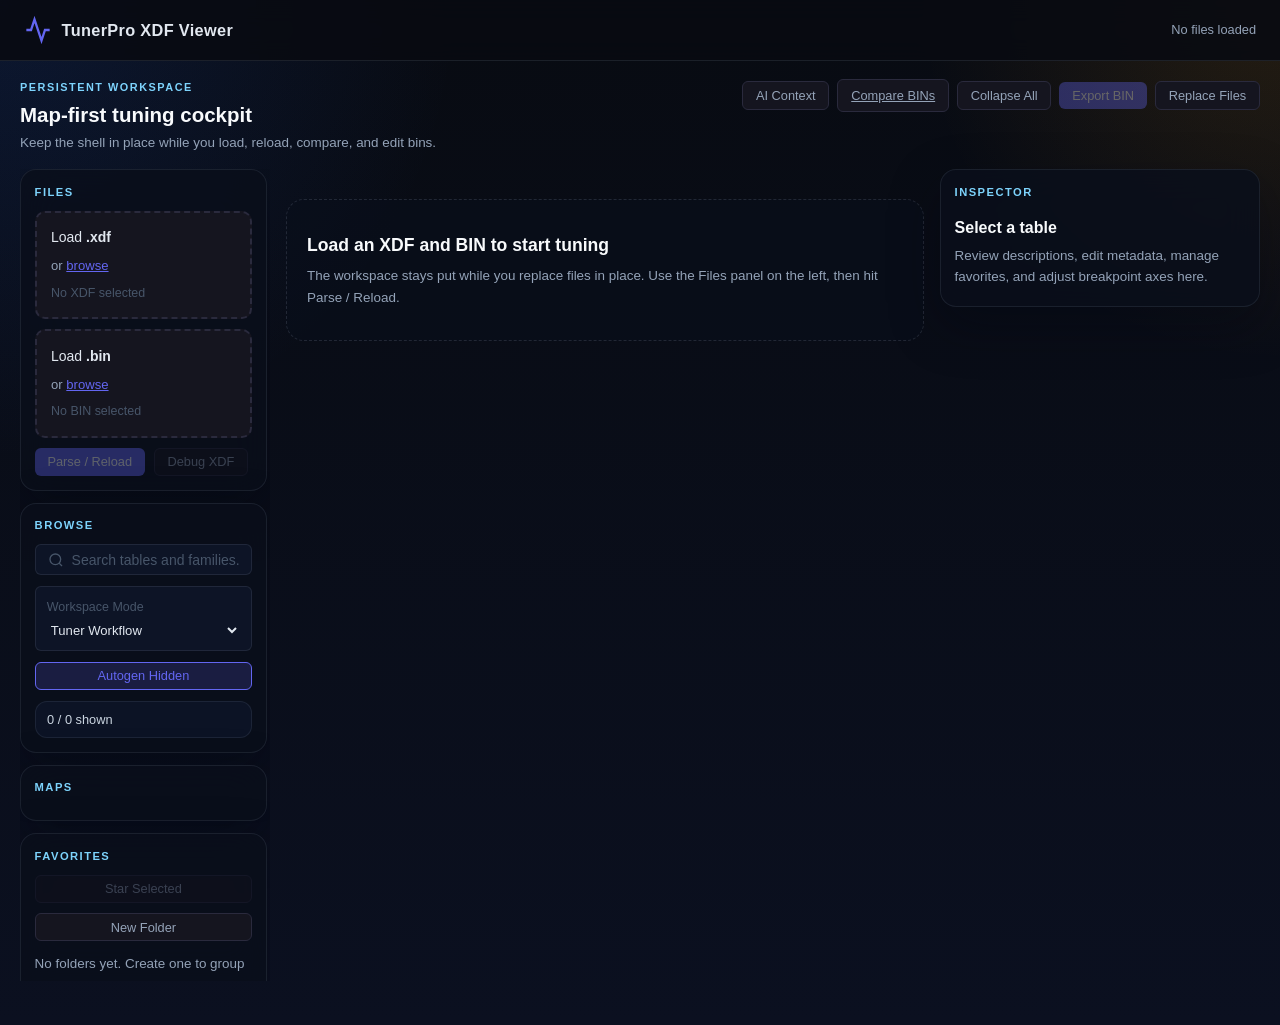
==== commit a13c1a18: "Add folder filtering and CLI compare" ====
--- a/templates/index.html
+++ b/templates/index.html
@@ -109,6 +109,7 @@
           <button class="btn btn-ghost btn-sm btn-block" id="btn-toggle-favorite" disabled>Star Selected</button>
           <button class="btn btn-ghost btn-sm btn-block" id="btn-create-folder">New Folder</button>
         </div>
+        <button class="btn btn-ghost btn-sm btn-block" id="btn-clear-folder-filter" style="display:none">Show All Tables</button>
         <div class="folder-list" id="folder-list"></div>
       </section>
 
--- a/static/style.css
+++ b/static/style.css
@@ -2045,6 +2045,11 @@
   cursor: pointer;
 }
 
+.folder-row__name.is-active {
+  color: #bfdbfe;
+  text-decoration: underline;
+}
+
 .folder-row__count,
 .family-counter,
 .group-counter {
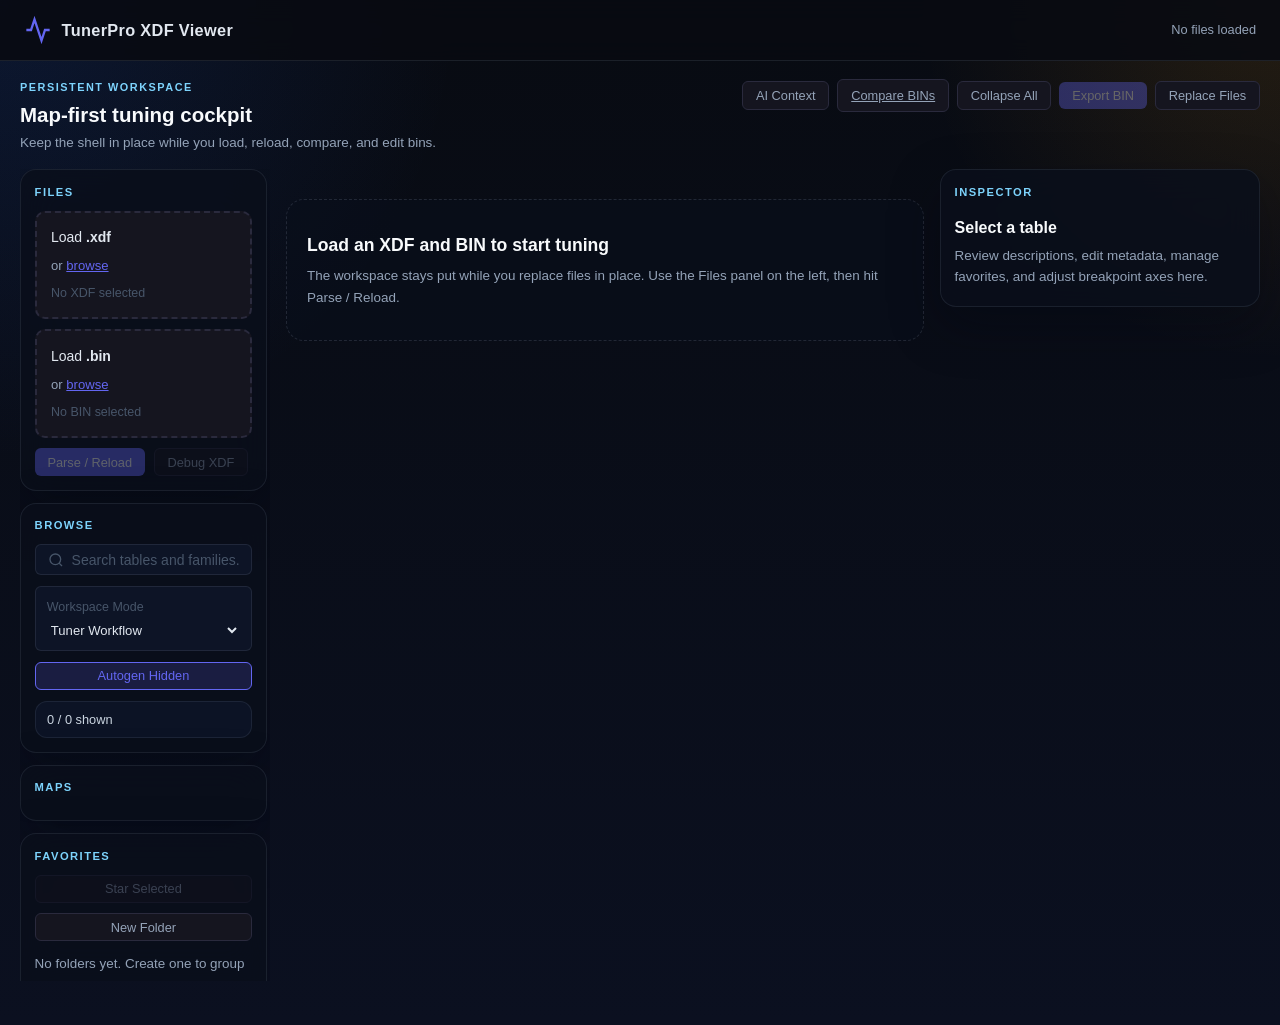
==== commit d80cc12c: "Add AI table import preview" ====
--- a/templates/index.html
+++ b/templates/index.html
@@ -4,7 +4,7 @@
   <meta charset="UTF-8" />
   <meta name="viewport" content="width=device-width, initial-scale=1.0" />
   <title>TunerPro XDF Viewer</title>
-  <link rel="stylesheet" href="/static/style.css?v=20260409b" />
+  <link rel="stylesheet" href="/static/style.css?v=20260409c" />
 </head>
 <body>
 <header>
@@ -246,8 +246,43 @@
   </div>
 </div>
 
+<div class="modal-backdrop" id="import-modal" style="display:none">
+  <div class="modal modal--xl">
+    <div class="modal-header">
+      <span>Import AI Table</span>
+      <button class="modal-close" id="import-close">x</button>
+    </div>
+    <div class="modal-body">
+      <p class="modal-hint">Paste a full AI-generated table block, a labeled grid, or plain values. Preview compares the imported table against the current draft before anything is applied.</p>
+      <div class="import-toolbar">
+        <label class="metadata-form__field">
+          <span>Import Mode</span>
+          <select id="import-mode">
+            <option value="values_only">Values Only</option>
+            <option value="values_and_axes">Values + Axes</option>
+          </select>
+        </label>
+        <button class="btn btn-ghost btn-sm" id="import-clear">Clear</button>
+        <button class="btn btn-ghost btn-sm" id="import-preview-btn">Preview</button>
+        <button class="btn btn-primary btn-sm" id="import-apply-btn" disabled>Apply to Draft</button>
+      </div>
+      <textarea id="import-text" class="import-textarea" placeholder="[TABLE IMPORT]
+Title: Fuel (Main) (Map 2)
+Mode: values_only
+
+Values:
+14.7,14.7,14.7
+14.2,14.0,13.8
+"></textarea>
+      <div class="upload-error" id="import-error" style="display:none"></div>
+      <div class="import-summary" id="import-summary"></div>
+      <div class="import-compare" id="import-compare"></div>
+    </div>
+  </div>
+</div>
+
 <div class="toast" id="copy-toast">Copied to clipboard!</div>
 
-<script src="/static/app.js?v=20260409b"></script>
+<script src="/static/app.js?v=20260409c"></script>
 </body>
 </html>
--- a/static/style.css
+++ b/static/style.css
@@ -483,6 +483,20 @@
   align-items: baseline;
   gap: .5rem;
 }
+.scalar-display--editable {
+  cursor: text;
+  border-radius: 0.8rem;
+  transition: box-shadow .12s ease, background .12s ease;
+}
+.scalar-display--editable.is-selected {
+  box-shadow: inset 0 0 0 2px rgba(255,255,255,.96);
+  background: rgba(15, 23, 42, 0.78);
+}
+.scalar-display--editable.is-preview {
+  box-shadow:
+    inset 0 0 0 2px rgba(255,255,255,.96),
+    inset 0 0 0 4px rgba(245,158,11,.82);
+}
 .scalar-value {
   font-family: var(--font-mono);
   font-size: 1.6rem;
@@ -708,6 +722,7 @@
 
 /* ── AI Context Modal ── */
 .modal--wide { max-width: 780px; }
+.modal--xl { max-width: 1260px; }
 .ai-context-pre {
   background: var(--bg);
   border: 1px solid var(--border-dim);
@@ -912,6 +927,30 @@
   background: var(--bg-hover);
 }
 
+.family-map-switcher {
+  display: inline-flex;
+  gap: 0.35rem;
+  flex-wrap: wrap;
+}
+
+.family-map-chip {
+  border: 1px solid rgba(148, 163, 184, 0.22);
+  background: rgba(15, 23, 42, 0.78);
+  color: var(--text-muted);
+  border-radius: 999px;
+  padding: 0.14rem 0.48rem;
+  font-size: 0.66rem;
+  font-weight: 700;
+  letter-spacing: 0.04em;
+  cursor: pointer;
+}
+
+.family-map-chip.is-active {
+  border-color: rgba(96, 165, 250, 0.58);
+  color: #dbeafe;
+  background: rgba(37, 99, 235, 0.2);
+}
+
 .family-chevron {
   color: var(--text-muted);
   transition: transform .2s;
@@ -1208,23 +1247,33 @@
 }
 
 .table-cell.is-selected {
-  box-shadow:
-    inset 0 0 0 2px rgba(255,255,255,.9),
-    inset 0 0 0 4px rgba(99,102,241,.96),
-    0 0 0 1px rgba(99,102,241,.28);
   transform: translateZ(0);
   z-index: 1;
 }
 
+.table-cell.is-selected-cell {
+  box-shadow: inset 0 0 0 2px rgba(255,255,255,.94);
+}
+
+.table-cell.is-selection-top { box-shadow: inset 0 2px 0 rgba(255,255,255,.98); }
+.table-cell.is-selection-bottom { box-shadow: inset 0 -2px 0 rgba(255,255,255,.98); }
+.table-cell.is-selection-left { box-shadow: inset 2px 0 0 rgba(255,255,255,.98); }
+.table-cell.is-selection-right { box-shadow: inset -2px 0 0 rgba(255,255,255,.98); }
+.table-cell.is-selection-top.is-selection-left { box-shadow: inset 0 2px 0 rgba(255,255,255,.98), inset 2px 0 0 rgba(255,255,255,.98); }
+.table-cell.is-selection-top.is-selection-right { box-shadow: inset 0 2px 0 rgba(255,255,255,.98), inset -2px 0 0 rgba(255,255,255,.98); }
+.table-cell.is-selection-bottom.is-selection-left { box-shadow: inset 0 -2px 0 rgba(255,255,255,.98), inset 2px 0 0 rgba(255,255,255,.98); }
+.table-cell.is-selection-bottom.is-selection-right { box-shadow: inset 0 -2px 0 rgba(255,255,255,.98), inset -2px 0 0 rgba(255,255,255,.98); }
+
 .table-cell.is-preview {
-  box-shadow: inset 0 0 0 2px rgba(245,158,11,.72);
+  filter: brightness(1.08) saturate(1.08);
+}
+
+.table-cell.is-preview:not(.is-selected) {
+  box-shadow: inset 0 0 0 2px rgba(245,158,11,.82);
 }
 
 .table-cell.is-selected.is-preview {
-  box-shadow:
-    inset 0 0 0 2px rgba(255,255,255,.92),
-    inset 0 0 0 4px rgba(245,158,11,.95),
-    0 0 0 1px rgba(245,158,11,.28);
+  background-blend-mode: screen;
 }
 
 .data-table td.table-cell:hover {
@@ -2154,12 +2203,11 @@
 }
 
 .table-cell.is-selected {
-  box-shadow: inset 0 0 0 2px rgba(255, 255, 255, 0.82), 0 0 0 1px rgba(96, 165, 250, 0.6);
-  filter: saturate(1.1) brightness(1.05);
+  filter: saturate(1.08) brightness(1.06);
 }
 
 .table-cell.is-preview {
-  box-shadow: inset 0 0 0 2px rgba(245, 158, 11, 0.86);
+  filter: saturate(1.12) brightness(1.08);
 }
 
 .table-cell.is-editing {
@@ -2240,6 +2288,150 @@
   min-width: 0;
 }
 
+.card-import {
+  background: transparent;
+  color: var(--text-muted);
+  border: 1px solid var(--border);
+  padding: 0.3rem 0.65rem;
+  border-radius: var(--radius-sm);
+  font-size: 0.75rem;
+  cursor: pointer;
+  transition: all 0.15s;
+  white-space: nowrap;
+}
+
+.card-import:hover {
+  background: rgba(125, 211, 252, 0.08);
+  color: #7dd3fc;
+  border-color: rgba(125, 211, 252, 0.5);
+}
+
+.import-toolbar {
+  display: flex;
+  align-items: flex-end;
+  gap: 0.7rem;
+  flex-wrap: wrap;
+  margin-bottom: 0.85rem;
+}
+
+.import-toolbar .metadata-form__field {
+  min-width: 180px;
+  margin-bottom: 0;
+}
+
+.import-textarea {
+  width: 100%;
+  min-height: 220px;
+  resize: vertical;
+  background: rgba(8, 11, 18, 0.9);
+  color: var(--text);
+  border: 1px solid var(--border);
+  border-radius: var(--radius-sm);
+  padding: 0.85rem 1rem;
+  font-family: var(--font-mono);
+  font-size: 0.8rem;
+  line-height: 1.55;
+  margin-bottom: 0.85rem;
+}
+
+.import-textarea:focus {
+  outline: none;
+  border-color: var(--accent);
+  box-shadow: 0 0 0 1px var(--accent-glow);
+}
+
+.import-summary {
+  display: grid;
+  grid-template-columns: repeat(auto-fit, minmax(140px, 1fr));
+  gap: 0.65rem;
+  margin-bottom: 0.95rem;
+}
+
+.import-summary__card {
+  padding: 0.75rem 0.85rem;
+  border-radius: 12px;
+  background: rgba(15, 23, 42, 0.72);
+  border: 1px solid rgba(148, 163, 184, 0.14);
+}
+
+.import-summary__label {
+  display: block;
+  font-size: 0.68rem;
+  text-transform: uppercase;
+  letter-spacing: 0.12em;
+  color: #7dd3fc;
+  margin-bottom: 0.25rem;
+}
+
+.import-summary__value {
+  display: block;
+  font-size: 1rem;
+  font-weight: 700;
+  color: #f8fafc;
+}
+
+.import-summary__sub {
+  display: block;
+  margin-top: 0.2rem;
+  font-size: 0.74rem;
+  color: var(--text-dim);
+}
+
+.import-compare {
+  display: grid;
+  grid-template-columns: minmax(0, 1fr) minmax(0, 1fr);
+  gap: 0.85rem;
+}
+
+.import-compare__column {
+  min-width: 0;
+  border-radius: 14px;
+  background: rgba(15, 23, 42, 0.72);
+  border: 1px solid rgba(148, 163, 184, 0.12);
+  overflow: hidden;
+}
+
+.import-compare__title {
+  padding: 0.7rem 0.85rem;
+  border-bottom: 1px solid rgba(148, 163, 184, 0.12);
+  font-size: 0.74rem;
+  font-weight: 700;
+  letter-spacing: 0.08em;
+  text-transform: uppercase;
+  color: #cbd5f5;
+}
+
+.import-compare-table {
+  min-width: max-content;
+}
+
+.import-compare-table td.is-preview {
+  background: rgba(34, 197, 94, 0.12);
+  box-shadow: inset 0 0 0 1px rgba(34, 197, 94, 0.35);
+}
+
+.import-scalar {
+  margin: 0.8rem;
+  padding: 1rem 1.1rem;
+  border-radius: 12px;
+  background: rgba(8, 11, 18, 0.72);
+  border: 1px solid rgba(148, 163, 184, 0.12);
+  font-family: var(--font-mono);
+  font-size: 1rem;
+  color: #f8fafc;
+}
+
+.import-scalar.is-imported {
+  border-color: rgba(34, 197, 94, 0.35);
+  background: rgba(34, 197, 94, 0.08);
+}
+
+@media (max-width: 1080px) {
+  .import-compare {
+    grid-template-columns: 1fr;
+  }
+}
+
 @media (max-width: 1180px) {
   .workspace-shell {
     grid-template-columns: 250px minmax(0, 1fr);
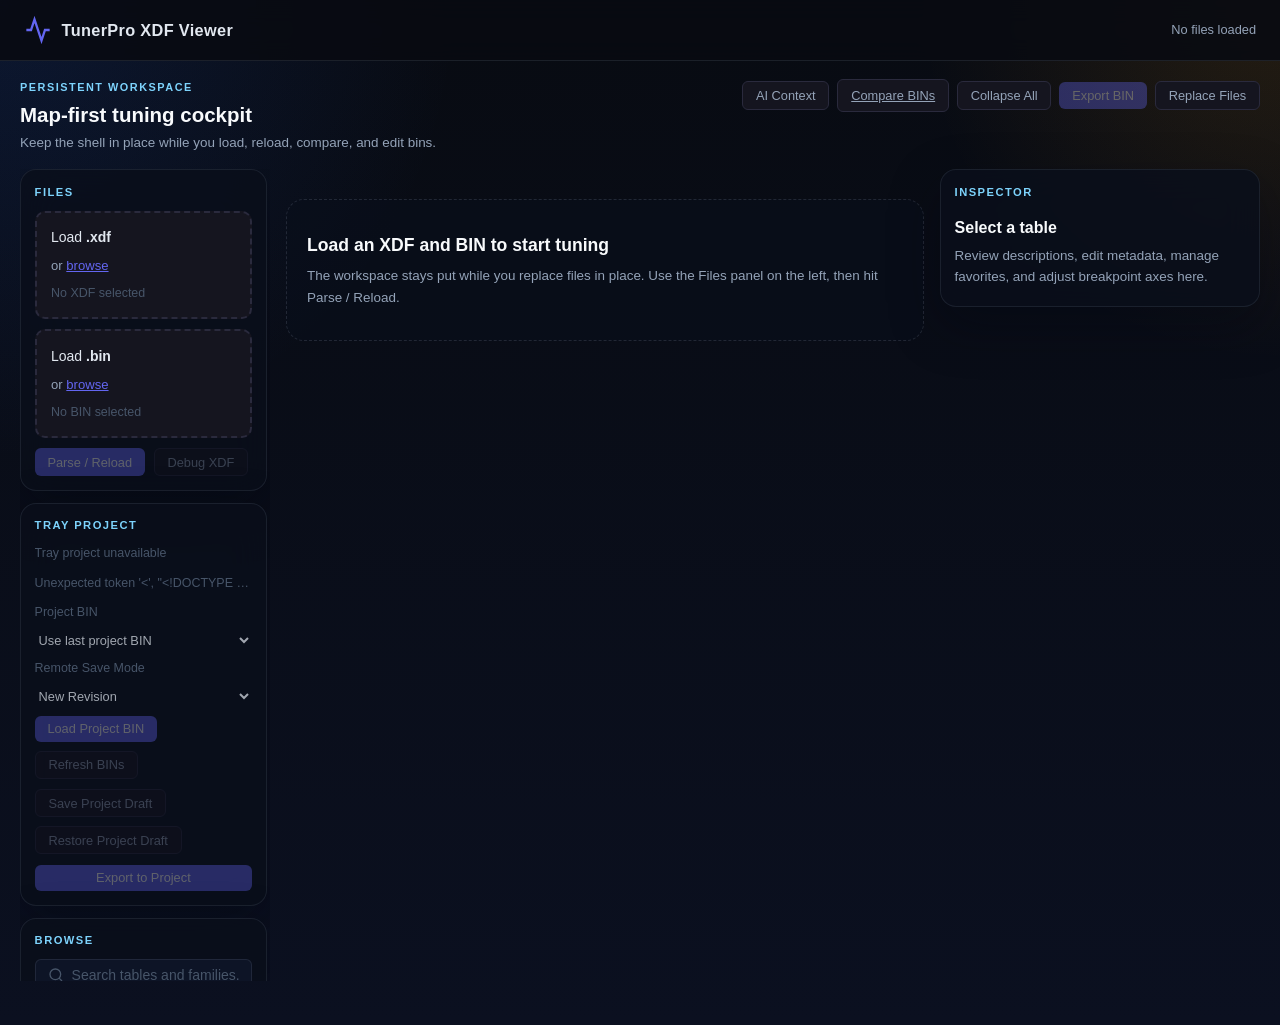
==== commit bcc0c779: "Add Windows tray project hosting Add a Windows tray launcher for local and LAN hosting with PIN auth" ====
--- a/templates/index.html
+++ b/templates/index.html
@@ -36,6 +36,8 @@
           <span class="editor-meta" id="draft-meta">0 pending edits · 0 dirty tables</span>
         </div>
         <div class="editor-toolbar__actions">
+          <button class="btn btn-ghost btn-sm" id="btn-save-draft-session" disabled>Save Draft</button>
+          <button class="btn btn-ghost btn-sm" id="btn-restore-draft-session">Restore Draft</button>
           <button class="btn btn-ghost btn-sm" id="btn-undo-draft" disabled>Undo Last</button>
           <button class="btn btn-ghost btn-sm" id="btn-reset-draft" disabled>Reset Draft</button>
           <button class="btn btn-primary btn-sm" id="btn-export-draft" disabled>Export Draft</button>
@@ -77,6 +79,32 @@
         </div>
       </section>
 
+      <section class="workspace-panel" id="project-panel">
+        <div class="workspace-panel__label">Tray Project</div>
+        <div class="file-panel">
+          <div class="drop-status" id="project-status">No tray project detected</div>
+          <div class="drop-status" id="project-meta"></div>
+          <label class="view-select-label" for="project-bin-select">Project BIN</label>
+          <select class="view-select" id="project-bin-select">
+            <option value="">Use last project BIN</option>
+          </select>
+          <label class="view-select-label" for="project-save-mode">Remote Save Mode</label>
+          <select class="view-select" id="project-save-mode">
+            <option value="new_revision">New Revision</option>
+            <option value="small_edit">Small Edit</option>
+          </select>
+          <div class="file-actions">
+            <button class="btn btn-primary btn-sm" id="btn-project-load" disabled>Load Project BIN</button>
+            <button class="btn btn-ghost btn-sm" id="btn-project-refresh" disabled>Refresh BINs</button>
+          </div>
+          <div class="file-actions">
+            <button class="btn btn-ghost btn-sm" id="btn-project-save-draft" disabled>Save Project Draft</button>
+            <button class="btn btn-ghost btn-sm" id="btn-project-restore-draft" disabled>Restore Project Draft</button>
+          </div>
+          <button class="btn btn-primary btn-sm btn-block" id="btn-project-export" disabled>Export to Project</button>
+        </div>
+      </section>
+
       <section class="workspace-panel">
         <div class="workspace-panel__label">Browse</div>
         <div class="search-wrap search-wrap--sidebar">
--- a/static/style.css
+++ b/static/style.css
@@ -1089,6 +1089,10 @@
   margin-bottom: 0;
 }
 
+.editor-row--options {
+  margin-top: -0.1rem;
+}
+
 .selection-chip {
   display: inline-flex;
   align-items: center;
@@ -1131,6 +1135,19 @@
   color: var(--text);
   font-size: 0.8rem;
   padding: 0.35rem 0.55rem;
+}
+
+.editor-toggle {
+  display: inline-flex;
+  align-items: center;
+  gap: 0.45rem;
+  color: var(--text-dim);
+  font-size: 0.76rem;
+  user-select: none;
+}
+
+.editor-toggle input {
+  accent-color: var(--accent);
 }
 
 .editor-preview {
@@ -2410,6 +2427,14 @@
   box-shadow: inset 0 0 0 1px rgba(34, 197, 94, 0.35);
 }
 
+.compare-editable-cell {
+  cursor: cell;
+}
+
+.compare-editable-cell:hover {
+  box-shadow: inset 0 0 0 1px rgba(255, 255, 255, 0.32);
+}
+
 .import-scalar {
   margin: 0.8rem;
   padding: 1rem 1.1rem;
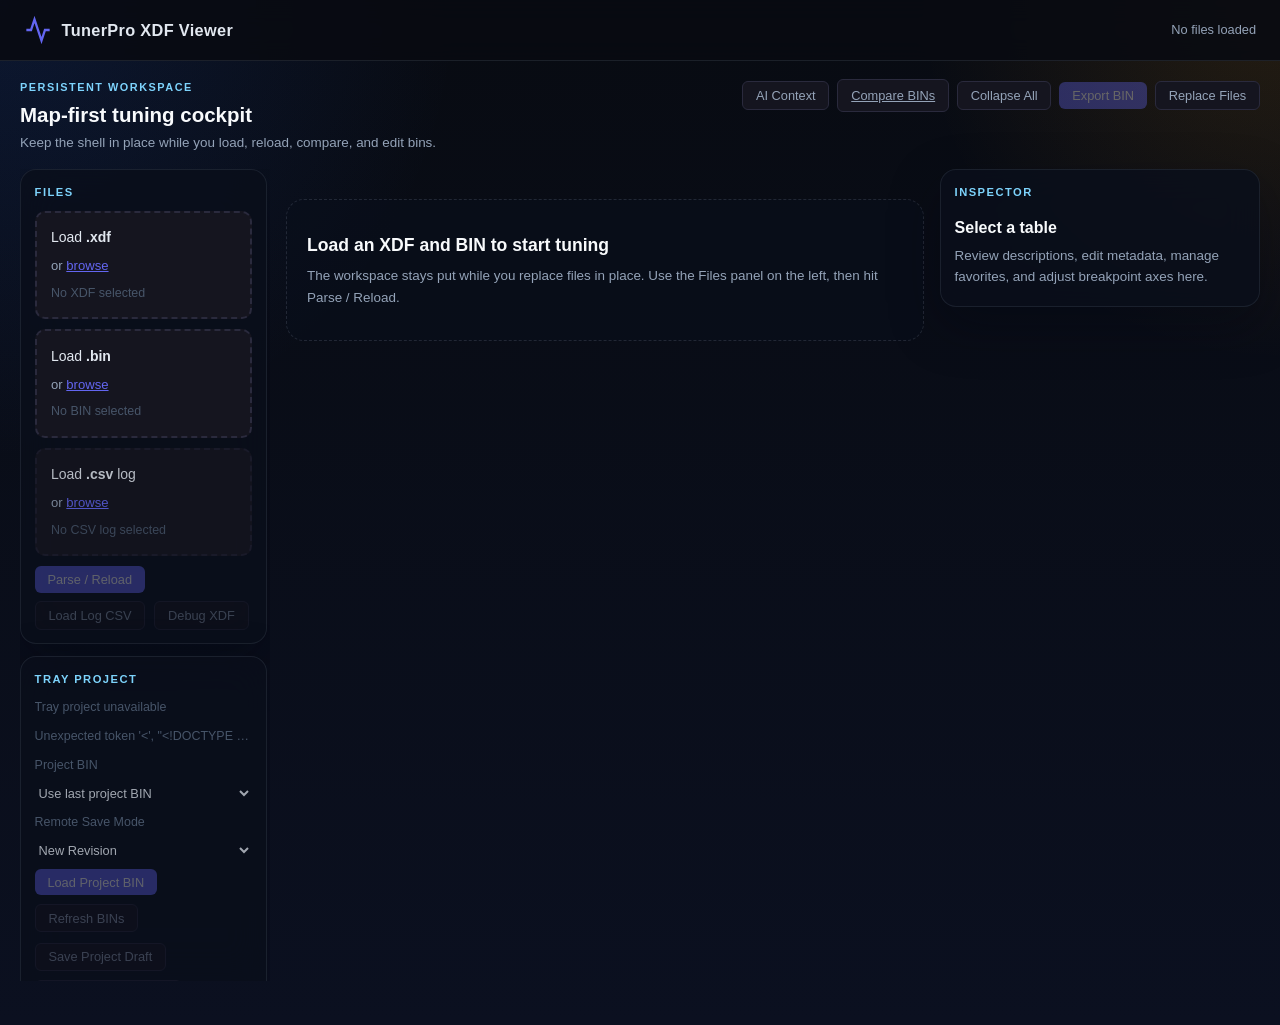
==== commit b82bb41e: "Add CSV log overlay workspace mode" ====
--- a/templates/index.html
+++ b/templates/index.html
@@ -4,7 +4,7 @@
   <meta charset="UTF-8" />
   <meta name="viewport" content="width=device-width, initial-scale=1.0" />
   <title>TunerPro XDF Viewer</title>
-  <link rel="stylesheet" href="/static/style.css?v=20260409c" />
+  <link rel="stylesheet" href="/static/style.css?v=20260418a" />
 </head>
 <body>
 <header>
@@ -53,6 +53,8 @@
     </div>
   </div>
 
+  <div class="workspace-logbar" id="workspace-logbar" style="display:none"></div>
+
   <div class="workspace-shell">
     <aside class="workspace-sidebar">
       <section class="workspace-panel workspace-panel--files">
@@ -68,8 +70,14 @@
             <div class="drop-sub">or <label class="file-link">browse<input type="file" id="input-bin" accept=".bin,.hex,*" hidden /></label></div>
             <div class="drop-status" id="status-bin">No BIN selected</div>
           </div>
+          <div class="drop-zone drop-zone--compact drop-zone--optional" id="drop-log" data-target="log">
+            <div class="drop-label">Load <strong>.csv</strong> log</div>
+            <div class="drop-sub">or <label class="file-link">browse<input type="file" id="input-log" accept=".csv,text/csv" hidden /></label></div>
+            <div class="drop-status" id="status-log">No CSV log selected</div>
+          </div>
           <div class="file-actions">
             <button class="btn btn-primary btn-sm" id="btn-parse" disabled>Parse / Reload</button>
+            <button class="btn btn-ghost btn-sm" id="btn-parse-log" disabled>Load Log CSV</button>
             <button class="btn btn-ghost btn-sm" id="btn-debug" disabled title="Inspect raw XDF parse: addresses, dims, strides, math">Debug XDF</button>
           </div>
           <div class="progress-bar" id="progress-bar" style="display:none">
@@ -290,9 +298,17 @@
             <option value="values_and_axes">Values + Axes</option>
           </select>
         </label>
+        <button class="btn btn-ghost btn-sm" id="import-copy-template">Show/Copy AI Template</button>
         <button class="btn btn-ghost btn-sm" id="import-clear">Clear</button>
         <button class="btn btn-ghost btn-sm" id="import-preview-btn">Preview</button>
         <button class="btn btn-primary btn-sm" id="import-apply-btn" disabled>Apply to Draft</button>
+      </div>
+      <div class="import-mirror" id="import-mirror-panel" style="display:none">
+        <label class="editor-toggle">
+          <input id="import-mirror-toggle" type="checkbox" />
+          <span>Mirror imported changes to sibling maps</span>
+        </label>
+        <div class="import-mirror__list" id="import-mirror-list"></div>
       </div>
       <textarea id="import-text" class="import-textarea" placeholder="[TABLE IMPORT]
 Title: Fuel (Main) (Map 2)
@@ -309,8 +325,25 @@
   </div>
 </div>
 
+<div class="modal-backdrop" id="clipboard-modal" style="display:none">
+  <div class="modal modal--wide">
+    <div class="modal-header">
+      <span>Copy Text</span>
+      <button class="modal-close" id="clipboard-close">x</button>
+    </div>
+    <div class="modal-body">
+      <p class="modal-hint">Your browser blocked automatic clipboard access. Select the text below and copy it from this device.</p>
+      <textarea id="clipboard-text" class="import-textarea" rows="12"></textarea>
+      <div class="metadata-form__actions">
+        <button class="btn btn-ghost btn-sm" id="clipboard-copy">Try Copy Again</button>
+        <button class="btn btn-primary btn-sm" id="clipboard-select">Select Text</button>
+      </div>
+    </div>
+  </div>
+</div>
+
 <div class="toast" id="copy-toast">Copied to clipboard!</div>
 
-<script src="/static/app.js?v=20260409c"></script>
+<script src="/static/app.js?v=20260418e"></script>
 </body>
 </html>
--- a/static/style.css
+++ b/static/style.css
@@ -1398,6 +1398,71 @@
   flex-wrap: wrap;
 }
 
+.workspace-logbar {
+  margin-bottom: 0.9rem;
+}
+
+.logbar {
+  display: grid;
+  grid-template-columns: minmax(0, 1fr) auto auto;
+  gap: 0.8rem;
+  align-items: center;
+  padding: 0.8rem 0.95rem;
+  border-radius: 16px;
+  background: rgba(10, 15, 27, 0.84);
+  border: 1px solid rgba(148, 163, 184, 0.12);
+  box-shadow: 0 18px 50px rgba(3, 7, 18, 0.22);
+}
+
+.logbar__meta,
+.logbar__controls {
+  display: flex;
+  align-items: center;
+  gap: 0.65rem;
+  flex-wrap: wrap;
+}
+
+.logbar__meta {
+  flex-direction: column;
+  align-items: flex-start;
+  gap: 0.18rem;
+}
+
+.logbar__title {
+  color: #7dd3fc;
+  text-transform: uppercase;
+  letter-spacing: 0.12em;
+  font-size: 0.68rem;
+  font-weight: 700;
+}
+
+.logbar__copy,
+.logbar__table,
+.logbar__time {
+  color: var(--text-dim);
+  font-size: 0.8rem;
+}
+
+.logbar__scrubber {
+  min-width: 220px;
+}
+
+.logbar__speed {
+  display: inline-flex;
+  align-items: center;
+  gap: 0.45rem;
+  font-size: 0.74rem;
+  color: var(--text-dim);
+}
+
+.logbar__speed select {
+  background: rgba(15, 23, 42, 0.78);
+  border: 1px solid rgba(148, 163, 184, 0.14);
+  color: #f8fafc;
+  border-radius: 10px;
+  padding: 0.32rem 0.45rem;
+}
+
 .workspace-shell {
   display: grid;
   grid-template-columns: 270px minmax(0, 1fr) 360px;
@@ -1879,6 +1944,51 @@
   font-weight: 700;
 }
 
+.inspector-section--graph {
+  overflow: hidden;
+}
+
+.log-graph {
+  display: flex;
+  flex-direction: column;
+  gap: 0.75rem;
+}
+
+.log-graph__toggles {
+  display: flex;
+  flex-wrap: wrap;
+  gap: 0.42rem;
+  max-height: 132px;
+  overflow-y: auto;
+  padding-right: 0.15rem;
+}
+
+.graph-toggle {
+  display: inline-flex;
+  align-items: center;
+  gap: 0.35rem;
+  padding: 0.28rem 0.52rem;
+  border-radius: 999px;
+  background: rgba(8, 11, 18, 0.5);
+  border: 1px solid rgba(148, 163, 184, 0.12);
+  color: #cbd5e1;
+  font-size: 0.72rem;
+}
+
+.graph-toggle input {
+  margin: 0;
+}
+
+.log-graph__chart {
+  min-height: 180px;
+}
+
+.log-chart-svg {
+  width: 100%;
+  height: 180px;
+  display: block;
+}
+
 .inspector-section .editor-panel,
 .inspector-section .axis-editor-wrap,
 .inspector-section .axis-editor,
@@ -2225,6 +2335,15 @@
 
 .table-cell.is-preview {
   filter: saturate(1.12) brightness(1.08);
+}
+
+.table-cell.has-log-dwell {
+  background-blend-mode: screen;
+}
+
+.table-cell.is-log-active,
+.scalar-display.is-log-active {
+  box-shadow: inset 0 0 0 2px rgba(125, 211, 252, 0.96), 0 0 0 1px rgba(125, 211, 252, 0.2);
 }
 
 .table-cell.is-editing {
@@ -2246,6 +2365,62 @@
   margin: 0.7rem;
   border-radius: 14px;
   padding: 0.7rem 0.8rem;
+}
+
+.log-overlay-bar {
+  margin: 0 0.7rem 0.7rem;
+  padding: 0.7rem 0.8rem;
+  border-radius: 14px;
+  background: rgba(15, 23, 42, 0.72);
+  border: 1px solid rgba(148, 163, 184, 0.12);
+  display: flex;
+  flex-direction: column;
+  gap: 0.65rem;
+}
+
+.log-overlay-bar.has-warning {
+  border-color: rgba(245, 158, 11, 0.34);
+}
+
+.log-overlay-bar__row,
+.log-overlay-bar__summary {
+  display: flex;
+  align-items: center;
+  gap: 0.5rem;
+  flex-wrap: wrap;
+}
+
+.log-chip {
+  display: inline-flex;
+  align-items: center;
+  padding: 0.18rem 0.48rem;
+  border-radius: 999px;
+  background: rgba(8, 11, 18, 0.58);
+  border: 1px solid rgba(148, 163, 184, 0.12);
+  color: #cbd5e1;
+  font-size: 0.72rem;
+}
+
+.log-mapping-field {
+  display: flex;
+  flex-direction: column;
+  gap: 0.24rem;
+  min-width: 150px;
+  color: var(--text-dim);
+  font-size: 0.72rem;
+}
+
+.log-mapping-field select {
+  background: rgba(8, 11, 18, 0.82);
+  color: #f8fafc;
+  border: 1px solid rgba(148, 163, 184, 0.14);
+  border-radius: 10px;
+  padding: 0.38rem 0.46rem;
+}
+
+.log-overlay-bar__warning {
+  color: #fcd34d;
+  font-size: 0.75rem;
 }
 
 .editor-row {
@@ -2334,6 +2509,26 @@
 .import-toolbar .metadata-form__field {
   min-width: 180px;
   margin-bottom: 0;
+}
+
+.import-mirror {
+  border: 1px solid var(--border-dim);
+  border-radius: var(--radius-sm);
+  background: rgba(148,163,184,.05);
+  padding: 0.65rem 0.75rem;
+  margin-bottom: 0.85rem;
+}
+
+.import-mirror__list {
+  margin-top: 0.45rem;
+  color: var(--text-dim);
+  font-size: 0.76rem;
+  line-height: 1.5;
+}
+
+.import-mirror__list ul {
+  margin: 0.35rem 0 0;
+  padding-left: 1.15rem;
 }
 
 .import-textarea {
@@ -2473,6 +2668,10 @@
 }
 
 @media (max-width: 900px) {
+  .logbar {
+    grid-template-columns: 1fr;
+  }
+
   .workspace-shell {
     grid-template-columns: 1fr;
   }
